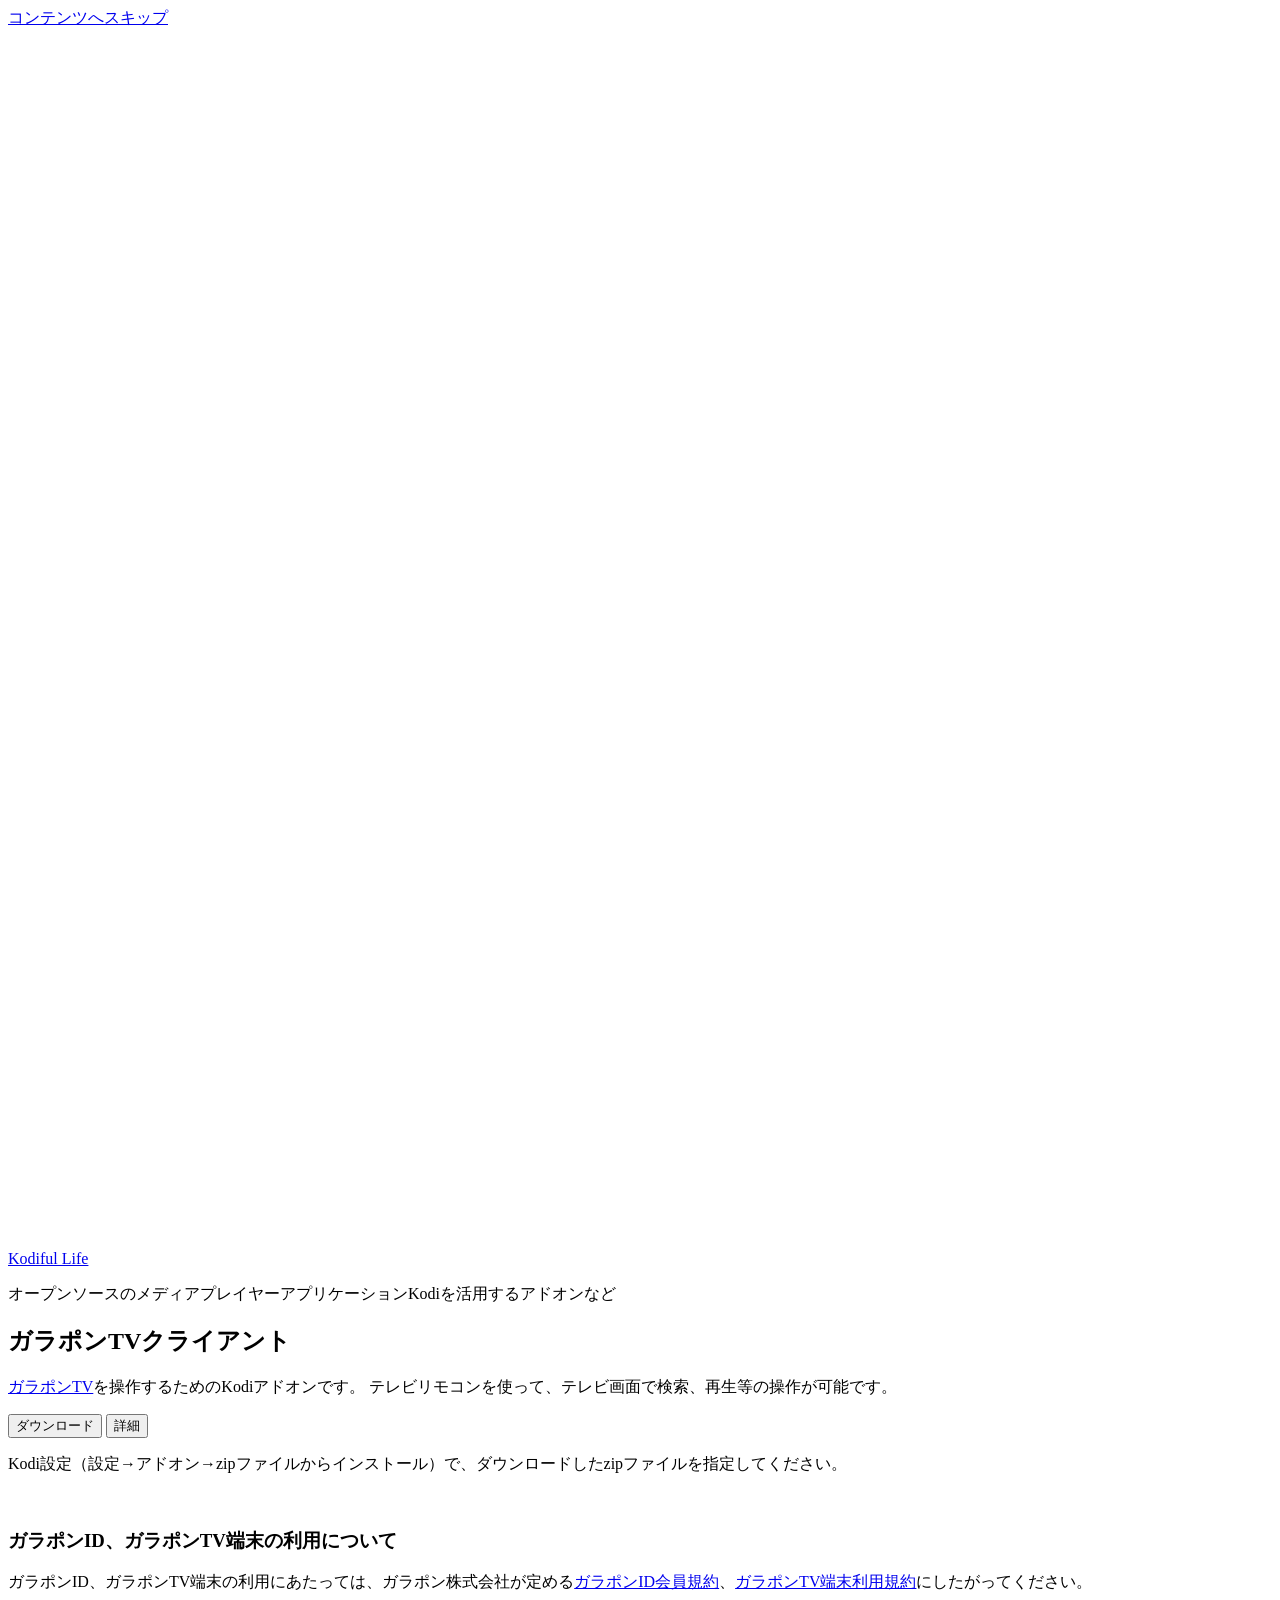
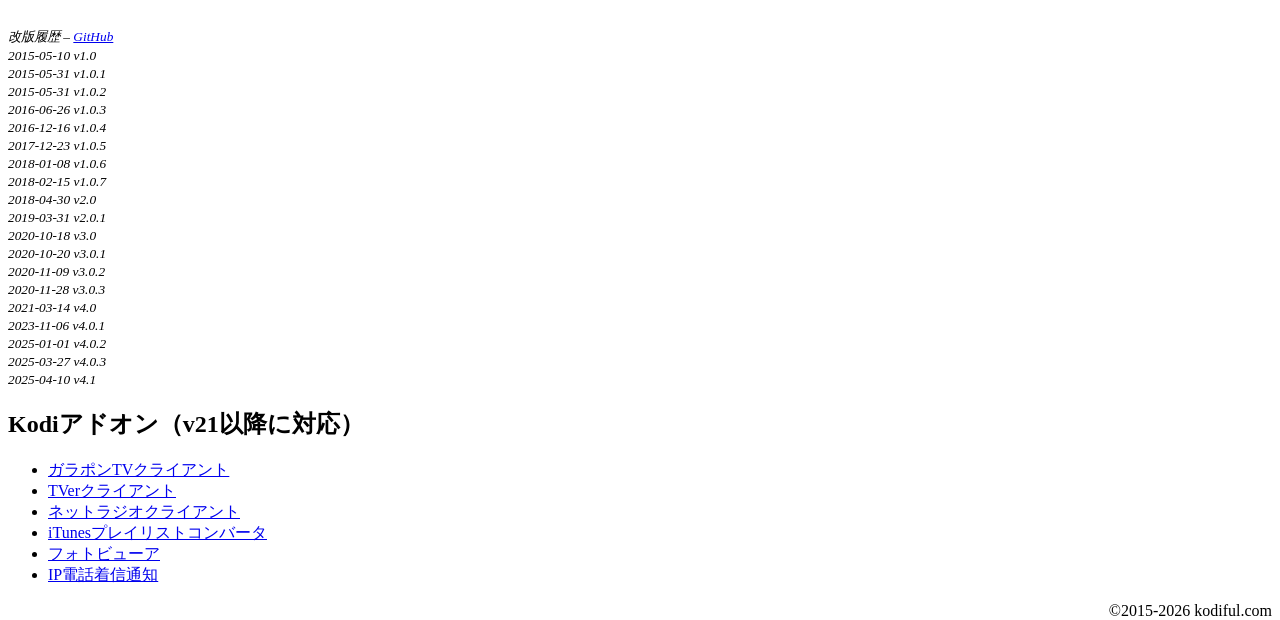
==== garapon/index.html @ 9e0f4bb9 "fix" ====
<!DOCTYPE html>
<html lang="ja" class="no-js no-svg">
<head>
<meta charset="UTF-8">
<meta name="viewport" content="width=device-width, initial-scale=1">
<link rel="profile" href="http://gmpg.org/xfn/11">

<script>(function(html){html.className = html.className.replace(/\bno-js\b/,'js')})(document.documentElement);</script>
<title>ガラポンTVクライアント &#8211; Kodiful Life</title>
<meta name='robots' content='max-image-preview:large' />
	<style>img:is([sizes="auto" i], [sizes^="auto," i]) { contain-intrinsic-size: 3000px 1500px }</style>
	<link rel="icon" href="wp-content/uploads/2018/02/cropped-icons8-kodi-528-2-32x32.png" sizes="32x32" />
<link rel="icon" href="wp-content/uploads/2018/02/cropped-icons8-kodi-528-2-192x192.png" sizes="192x192" />
<link rel="apple-touch-icon" href="wp-content/uploads/2018/02/cropped-icons8-kodi-528-2-180x180.png" />
<meta name="msapplication-TileImage" content="https://kodiful.com/wp-content/uploads/2018/02/cropped-icons8-kodi-528-2-270x270.png" />

<script>
	function onload() {
		if( jQuery ) {
			$ = jQuery;
			$('.ui').on('click', function(){
				ga('send', 'event', 'button', 'click', $(this).attr('title'))
			});
		}
	}
</script>

</head>

<body class="wp-singular page-template-default page page-id-32 wp-embed-responsive wp-theme-twentyseventeen wp-child-theme-twentyseventeen-child has-header-image has-sidebar page-one-column colors-light" onload="onload()">
<div id="page" class="site">
	<a class="skip-link screen-reader-text" href="garapon.html#content">コンテンツへスキップ</a>

	<header id="masthead" class="site-header" role="banner">

		<div class="custom-header">

		<div class="custom-header-media">
			<div id="wp-custom-header" class="wp-custom-header"><img src="wp-content/uploads/2018/02/cropped-IMG_0634.jpg" width="2000" height="1201" alt="" srcset="wp-content/uploads/2018/02/cropped-IMG_0634.jpg 2000w, wp-content/uploads/2018/02/cropped-IMG_0634-300x180.jpg 300w, wp-content/uploads/2018/02/cropped-IMG_0634-768x461.jpg 768w, wp-content/uploads/2018/02/cropped-IMG_0634-1024x615.jpg 1024w" sizes="(max-width: 767px) 200vw, 100vw" decoding="async" fetchpriority="high" /></div>		</div>

	<div class="site-branding">
	<div class="wrap">

		
		<div class="site-branding-text">
										<p class="site-title"><a href="index.html" rel="home" >Kodiful Life</a></p>
			
							<p class="site-description">オープンソースのメディアプレイヤーアプリケーションKodiを活用するアドオンなど</p>
					</div><!-- .site-branding-text -->

		
	</div><!-- .wrap -->
</div><!-- .site-branding -->

</div><!-- .custom-header -->

		
	</header><!-- #masthead -->

	
	<div class="site-content-contain">
		<div id="content" class="site-content">

<div class="wrap">
	<div id="primary" class="content-area">
		<main id="main" class="site-main">

			
<article id="post-32" class="post-32 page type-page status-publish hentry">
	<header class="entry-header">
		<h1 class="entry-title">ガラポンTVクライアント</h1>			</header><!-- .entry-header -->
	<div class="entry-content">
		<p><a href="index.html#garapon">ガラポンTV</a>を操作するためのKodiアドオンです。 テレビリモコンを使って、テレビ画面で検索、再生等の操作が可能です。</p>
<p><a href="https://github.com/kodiful/plugin.video.garapon.tv/archive/4.1.zip"><button class="ui" title="pplugin.video.garapon.tv-4.1.zip">ダウンロード</button></a> <a href="https://github.com/kodiful/plugin.video.garapon.tv" target="_blank" rel="noopener noreferrer"><button class="ui" title="plugin.video.garapon.tv">詳細</button></a></p>
<p>Kodi設定（設定→アドオン→zipファイルからインストール）で、ダウンロードしたzipファイルを指定してください。</p>
<p><img decoding="async" class="border" src="Images/plugin.video.garapon.tv/top.png" alt=""></p>
<h3>ガラポンID、ガラポンTV端末の利用について</h3>
<p>ガラポンID、ガラポンTV端末の利用にあたっては、ガラポン株式会社が定める<a href="http://garapon.tv/kiyaku/kiyaku_id/" target="_blank" rel="noopener noreferrer">ガラポンID会員規約</a>、<a href="http://garapon.tv/kiyaku/kiyaku_tanmatsu/" target="_blank" rel="noopener noreferrer">ガラポンTV端末利用規約</a>にしたがってください。</p>
<p><em style="font-size: smaller;"><br />
改版履歴 &#8211;&nbsp;<a href="https://github.com/kodiful/plugin.video.garapon.tv" target="_blank" rel="noopener noreferrer">GitHub</a><br />
2015-05-10 v1.0<br />
2015-05-31 v1.0.1<br />
2015-05-31 v1.0.2<br />
2016-06-26 v1.0.3<br />
2016-12-16 v1.0.4<br />
2017-12-23 v1.0.5<br />
2018-01-08 v1.0.6<br />
2018-02-15 v1.0.7<br />
2018-04-30 v2.0<br />
2019-03-31 v2.0.1<br />
2020-10-18 v3.0<br />
2020-10-20 v3.0.1<br />
2020-11-09 v3.0.2<br />
2020-11-28 v3.0.3<br />
2021-03-14 v4.0<br />
2023-11-06 v4.0.1<br />
2025-01-01 v4.0.2<br />
2025-03-27 v4.0.3<br />
2025-04-10 v4.1<br />
</em></p>
	</div><!-- .entry-content -->
</article><!-- #post-32 -->

		</main><!-- #main -->
	</div><!-- #primary -->

	
<aside id="secondary" class="widget-area" aria-label="ブログサイドバー">
	<section id="nav_menu-4" class="widget widget_nav_menu"><h2 class="widget-title">Kodiアドオン（v21以降に対応）</h2><nav class="menu-%e5%9b%ba%e5%ae%9a%e3%83%9a%e3%83%bc%e3%82%b8%e3%83%aa%e3%83%b3%e3%82%af-container" aria-label="Kodiアドオン（v21以降に対応）"><ul id="menu-%e5%9b%ba%e5%ae%9a%e3%83%9a%e3%83%bc%e3%82%b8%e3%83%aa%e3%83%b3%e3%82%af" class="menu">
<li id="menu-item-1202" class="menu-item menu-item-type-post_type menu-item-object-page current-menu-item page_item page-item-32 current_page_item menu-item-1202"><a href="../garapon/index.html" aria-current="page">ガラポンTVクライアント</a></li>
<li id="menu-item-1198" class="menu-item menu-item-type-post_type menu-item-object-page menu-item-1198"><a href="../tver/index.html">TVerクライアント</a></li>
<li id="menu-item-1197" class="menu-item menu-item-type-post_type menu-item-object-page menu-item-1197"><a href="../radio/index.html">ネットラジオクライアント</a></li>
<li id="menu-item-1203" class="menu-item menu-item-type-post_type menu-item-object-page menu-item-1203"><a href="../itunes/index.html">iTunesプレイリストコンバータ</a></li>
<li id="menu-item-1201" class="menu-item menu-item-type-post_type menu-item-object-page menu-item-1201"><a href="../photos/index.html">フォトビューア</a></li>
<li id="menu-item-1199" class="menu-item menu-item-type-post_type menu-item-object-page menu-item-1199"><a href="../notifier/index.html">IP電話着信通知</a></li>
</ul></nav></section></aside><!-- #secondary -->

</div><!-- .wrap -->


		</div><!-- #content -->

		<footer id="colophon" class="site-footer" role="contentinfo">
			<div class="wrap">
				
			<div style="float:right;">
				&copy;2015-2026 kodiful.com			</div>
			</div><!-- .wrap -->
		</footer><!-- #colophon -->
	</div><!-- .site-content-contain -->
</div><!-- #page -->
<script type="speculationrules">
{"prefetch":[{"source":"document","where":{"and":[{"href_matches":"\/*"},{"not":{"href_matches":["\/wp-*.php","\/wp-admin\/*","\/wp-content\/uploads\/*","\/wp-content\/*","\/wp-content\/plugins\/*","\/wp-content\/themes\/twentyseventeen-child\/*","\/wp-content\/themes\/twentyseventeen\/*","\/*\\?(.+)"]}},{"not":{"selector_matches":"a[rel~=\"nofollow\"]"}},{"not":{"selector_matches":".no-prefetch, .no-prefetch a"}}]},"eagerness":"conservative"}]}
</script>
<link rel='stylesheet' id='wp-block-library-css' href='wp-includes/css/dist/block-library/style.min.css%3Fver=6.8.5.css' media='all' />
<style id='wp-block-library-theme-inline-css'>
.wp-block-audio :where(figcaption){color:#555;font-size:13px;text-align:center}.is-dark-theme .wp-block-audio :where(figcaption){color:#ffffffa6}.wp-block-audio{margin:0 0 1em}.wp-block-code{border:1px solid #ccc;border-radius:4px;font-family:Menlo,Consolas,monaco,monospace;padding:.8em 1em}.wp-block-embed :where(figcaption){color:#555;font-size:13px;text-align:center}.is-dark-theme .wp-block-embed :where(figcaption){color:#ffffffa6}.wp-block-embed{margin:0 0 1em}.blocks-gallery-caption{color:#555;font-size:13px;text-align:center}.is-dark-theme .blocks-gallery-caption{color:#ffffffa6}:root :where(.wp-block-image figcaption){color:#555;font-size:13px;text-align:center}.is-dark-theme :root :where(.wp-block-image figcaption){color:#ffffffa6}.wp-block-image{margin:0 0 1em}.wp-block-pullquote{border-bottom:4px solid;border-top:4px solid;color:currentColor;margin-bottom:1.75em}.wp-block-pullquote cite,.wp-block-pullquote footer,.wp-block-pullquote__citation{color:currentColor;font-size:.8125em;font-style:normal;text-transform:uppercase}.wp-block-quote{border-left:.25em solid;margin:0 0 1.75em;padding-left:1em}.wp-block-quote cite,.wp-block-quote footer{color:currentColor;font-size:.8125em;font-style:normal;position:relative}.wp-block-quote:where(.has-text-align-right){border-left:none;border-right:.25em solid;padding-left:0;padding-right:1em}.wp-block-quote:where(.has-text-align-center){border:none;padding-left:0}.wp-block-quote.is-large,.wp-block-quote.is-style-large,.wp-block-quote:where(.is-style-plain){border:none}.wp-block-search .wp-block-search__label{font-weight:700}.wp-block-search__button{border:1px solid #ccc;padding:.375em .625em}:where(.wp-block-group.has-background){padding:1.25em 2.375em}.wp-block-separator.has-css-opacity{opacity:.4}.wp-block-separator{border:none;border-bottom:2px solid;margin-left:auto;margin-right:auto}.wp-block-separator.has-alpha-channel-opacity{opacity:1}.wp-block-separator:not(.is-style-wide):not(.is-style-dots){width:100px}.wp-block-separator.has-background:not(.is-style-dots){border-bottom:none;height:1px}.wp-block-separator.has-background:not(.is-style-wide):not(.is-style-dots){height:2px}.wp-block-table{margin:0 0 1em}.wp-block-table td,.wp-block-table th{word-break:normal}.wp-block-table :where(figcaption){color:#555;font-size:13px;text-align:center}.is-dark-theme .wp-block-table :where(figcaption){color:#ffffffa6}.wp-block-video :where(figcaption){color:#555;font-size:13px;text-align:center}.is-dark-theme .wp-block-video :where(figcaption){color:#ffffffa6}.wp-block-video{margin:0 0 1em}:root :where(.wp-block-template-part.has-background){margin-bottom:0;margin-top:0;padding:1.25em 2.375em}
</style>
<style id='classic-theme-styles-inline-css'>
/*! This file is auto-generated */
.wp-block-button__link{color:#fff;background-color:#32373c;border-radius:9999px;box-shadow:none;text-decoration:none;padding:calc(.667em + 2px) calc(1.333em + 2px);font-size:1.125em}.wp-block-file__button{background:#32373c;color:#fff;text-decoration:none}
</style>
<style id='global-styles-inline-css'>
:root{--wp--preset--aspect-ratio--square: 1;--wp--preset--aspect-ratio--4-3: 4/3;--wp--preset--aspect-ratio--3-4: 3/4;--wp--preset--aspect-ratio--3-2: 3/2;--wp--preset--aspect-ratio--2-3: 2/3;--wp--preset--aspect-ratio--16-9: 16/9;--wp--preset--aspect-ratio--9-16: 9/16;--wp--preset--color--black: #000000;--wp--preset--color--cyan-bluish-gray: #abb8c3;--wp--preset--color--white: #ffffff;--wp--preset--color--pale-pink: #f78da7;--wp--preset--color--vivid-red: #cf2e2e;--wp--preset--color--luminous-vivid-orange: #ff6900;--wp--preset--color--luminous-vivid-amber: #fcb900;--wp--preset--color--light-green-cyan: #7bdcb5;--wp--preset--color--vivid-green-cyan: #00d084;--wp--preset--color--pale-cyan-blue: #8ed1fc;--wp--preset--color--vivid-cyan-blue: #0693e3;--wp--preset--color--vivid-purple: #9b51e0;--wp--preset--gradient--vivid-cyan-blue-to-vivid-purple: linear-gradient(135deg,rgba(6,147,227,1) 0%,rgb(155,81,224) 100%);--wp--preset--gradient--light-green-cyan-to-vivid-green-cyan: linear-gradient(135deg,rgb(122,220,180) 0%,rgb(0,208,130) 100%);--wp--preset--gradient--luminous-vivid-amber-to-luminous-vivid-orange: linear-gradient(135deg,rgba(252,185,0,1) 0%,rgba(255,105,0,1) 100%);--wp--preset--gradient--luminous-vivid-orange-to-vivid-red: linear-gradient(135deg,rgba(255,105,0,1) 0%,rgb(207,46,46) 100%);--wp--preset--gradient--very-light-gray-to-cyan-bluish-gray: linear-gradient(135deg,rgb(238,238,238) 0%,rgb(169,184,195) 100%);--wp--preset--gradient--cool-to-warm-spectrum: linear-gradient(135deg,rgb(74,234,220) 0%,rgb(151,120,209) 20%,rgb(207,42,186) 40%,rgb(238,44,130) 60%,rgb(251,105,98) 80%,rgb(254,248,76) 100%);--wp--preset--gradient--blush-light-purple: linear-gradient(135deg,rgb(255,206,236) 0%,rgb(152,150,240) 100%);--wp--preset--gradient--blush-bordeaux: linear-gradient(135deg,rgb(254,205,165) 0%,rgb(254,45,45) 50%,rgb(107,0,62) 100%);--wp--preset--gradient--luminous-dusk: linear-gradient(135deg,rgb(255,203,112) 0%,rgb(199,81,192) 50%,rgb(65,88,208) 100%);--wp--preset--gradient--pale-ocean: linear-gradient(135deg,rgb(255,245,203) 0%,rgb(182,227,212) 50%,rgb(51,167,181) 100%);--wp--preset--gradient--electric-grass: linear-gradient(135deg,rgb(202,248,128) 0%,rgb(113,206,126) 100%);--wp--preset--gradient--midnight: linear-gradient(135deg,rgb(2,3,129) 0%,rgb(40,116,252) 100%);--wp--preset--font-size--small: 13px;--wp--preset--font-size--medium: 20px;--wp--preset--font-size--large: 36px;--wp--preset--font-size--x-large: 42px;--wp--preset--spacing--20: 0.44rem;--wp--preset--spacing--30: 0.67rem;--wp--preset--spacing--40: 1rem;--wp--preset--spacing--50: 1.5rem;--wp--preset--spacing--60: 2.25rem;--wp--preset--spacing--70: 3.38rem;--wp--preset--spacing--80: 5.06rem;--wp--preset--shadow--natural: 6px 6px 9px rgba(0, 0, 0, 0.2);--wp--preset--shadow--deep: 12px 12px 50px rgba(0, 0, 0, 0.4);--wp--preset--shadow--sharp: 6px 6px 0px rgba(0, 0, 0, 0.2);--wp--preset--shadow--outlined: 6px 6px 0px -3px rgba(255, 255, 255, 1), 6px 6px rgba(0, 0, 0, 1);--wp--preset--shadow--crisp: 6px 6px 0px rgba(0, 0, 0, 1);}:where(.is-layout-flex){gap: 0.5em;}:where(.is-layout-grid){gap: 0.5em;}body .is-layout-flex{display: flex;}.is-layout-flex{flex-wrap: wrap;align-items: center;}.is-layout-flex > :is(*, div){margin: 0;}body .is-layout-grid{display: grid;}.is-layout-grid > :is(*, div){margin: 0;}:where(.wp-block-columns.is-layout-flex){gap: 2em;}:where(.wp-block-columns.is-layout-grid){gap: 2em;}:where(.wp-block-post-template.is-layout-flex){gap: 1.25em;}:where(.wp-block-post-template.is-layout-grid){gap: 1.25em;}.has-black-color{color: var(--wp--preset--color--black) !important;}.has-cyan-bluish-gray-color{color: var(--wp--preset--color--cyan-bluish-gray) !important;}.has-white-color{color: var(--wp--preset--color--white) !important;}.has-pale-pink-color{color: var(--wp--preset--color--pale-pink) !important;}.has-vivid-red-color{color: var(--wp--preset--color--vivid-red) !important;}.has-luminous-vivid-orange-color{color: var(--wp--preset--color--luminous-vivid-orange) !important;}.has-luminous-vivid-amber-color{color: var(--wp--preset--color--luminous-vivid-amber) !important;}.has-light-green-cyan-color{color: var(--wp--preset--color--light-green-cyan) !important;}.has-vivid-green-cyan-color{color: var(--wp--preset--color--vivid-green-cyan) !important;}.has-pale-cyan-blue-color{color: var(--wp--preset--color--pale-cyan-blue) !important;}.has-vivid-cyan-blue-color{color: var(--wp--preset--color--vivid-cyan-blue) !important;}.has-vivid-purple-color{color: var(--wp--preset--color--vivid-purple) !important;}.has-black-background-color{background-color: var(--wp--preset--color--black) !important;}.has-cyan-bluish-gray-background-color{background-color: var(--wp--preset--color--cyan-bluish-gray) !important;}.has-white-background-color{background-color: var(--wp--preset--color--white) !important;}.has-pale-pink-background-color{background-color: var(--wp--preset--color--pale-pink) !important;}.has-vivid-red-background-color{background-color: var(--wp--preset--color--vivid-red) !important;}.has-luminous-vivid-orange-background-color{background-color: var(--wp--preset--color--luminous-vivid-orange) !important;}.has-luminous-vivid-amber-background-color{background-color: var(--wp--preset--color--luminous-vivid-amber) !important;}.has-light-green-cyan-background-color{background-color: var(--wp--preset--color--light-green-cyan) !important;}.has-vivid-green-cyan-background-color{background-color: var(--wp--preset--color--vivid-green-cyan) !important;}.has-pale-cyan-blue-background-color{background-color: var(--wp--preset--color--pale-cyan-blue) !important;}.has-vivid-cyan-blue-background-color{background-color: var(--wp--preset--color--vivid-cyan-blue) !important;}.has-vivid-purple-background-color{background-color: var(--wp--preset--color--vivid-purple) !important;}.has-black-border-color{border-color: var(--wp--preset--color--black) !important;}.has-cyan-bluish-gray-border-color{border-color: var(--wp--preset--color--cyan-bluish-gray) !important;}.has-white-border-color{border-color: var(--wp--preset--color--white) !important;}.has-pale-pink-border-color{border-color: var(--wp--preset--color--pale-pink) !important;}.has-vivid-red-border-color{border-color: var(--wp--preset--color--vivid-red) !important;}.has-luminous-vivid-orange-border-color{border-color: var(--wp--preset--color--luminous-vivid-orange) !important;}.has-luminous-vivid-amber-border-color{border-color: var(--wp--preset--color--luminous-vivid-amber) !important;}.has-light-green-cyan-border-color{border-color: var(--wp--preset--color--light-green-cyan) !important;}.has-vivid-green-cyan-border-color{border-color: var(--wp--preset--color--vivid-green-cyan) !important;}.has-pale-cyan-blue-border-color{border-color: var(--wp--preset--color--pale-cyan-blue) !important;}.has-vivid-cyan-blue-border-color{border-color: var(--wp--preset--color--vivid-cyan-blue) !important;}.has-vivid-purple-border-color{border-color: var(--wp--preset--color--vivid-purple) !important;}.has-vivid-cyan-blue-to-vivid-purple-gradient-background{background: var(--wp--preset--gradient--vivid-cyan-blue-to-vivid-purple) !important;}.has-light-green-cyan-to-vivid-green-cyan-gradient-background{background: var(--wp--preset--gradient--light-green-cyan-to-vivid-green-cyan) !important;}.has-luminous-vivid-amber-to-luminous-vivid-orange-gradient-background{background: var(--wp--preset--gradient--luminous-vivid-amber-to-luminous-vivid-orange) !important;}.has-luminous-vivid-orange-to-vivid-red-gradient-background{background: var(--wp--preset--gradient--luminous-vivid-orange-to-vivid-red) !important;}.has-very-light-gray-to-cyan-bluish-gray-gradient-background{background: var(--wp--preset--gradient--very-light-gray-to-cyan-bluish-gray) !important;}.has-cool-to-warm-spectrum-gradient-background{background: var(--wp--preset--gradient--cool-to-warm-spectrum) !important;}.has-blush-light-purple-gradient-background{background: var(--wp--preset--gradient--blush-light-purple) !important;}.has-blush-bordeaux-gradient-background{background: var(--wp--preset--gradient--blush-bordeaux) !important;}.has-luminous-dusk-gradient-background{background: var(--wp--preset--gradient--luminous-dusk) !important;}.has-pale-ocean-gradient-background{background: var(--wp--preset--gradient--pale-ocean) !important;}.has-electric-grass-gradient-background{background: var(--wp--preset--gradient--electric-grass) !important;}.has-midnight-gradient-background{background: var(--wp--preset--gradient--midnight) !important;}.has-small-font-size{font-size: var(--wp--preset--font-size--small) !important;}.has-medium-font-size{font-size: var(--wp--preset--font-size--medium) !important;}.has-large-font-size{font-size: var(--wp--preset--font-size--large) !important;}.has-x-large-font-size{font-size: var(--wp--preset--font-size--x-large) !important;}
:where(.wp-block-post-template.is-layout-flex){gap: 1.25em;}:where(.wp-block-post-template.is-layout-grid){gap: 1.25em;}
:where(.wp-block-columns.is-layout-flex){gap: 2em;}:where(.wp-block-columns.is-layout-grid){gap: 2em;}
:root :where(.wp-block-pullquote){font-size: 1.5em;line-height: 1.6;}
</style>
<link rel='stylesheet' id='twentyseventeen-style-css' href='wp-content/themes/twentyseventeen-child/style.css%3Fver=20250415.css' media='all' />
<link rel='stylesheet' id='twentyseventeen-block-style-css' href='wp-content/themes/twentyseventeen/assets/css/blocks.css%3Fver=20240729.css' media='all' />
<script src="wp-includes/js/jquery/jquery.min.js%3Fver=3.7.1" id="jquery-core-js"></script>
<script src="wp-includes/js/jquery/jquery-migrate.min.js%3Fver=3.4.1" id="jquery-migrate-js"></script>
<script id="twentyseventeen-global-js-extra">
var twentyseventeenScreenReaderText = {"quote":"<svg class=\"icon icon-quote-right\" aria-hidden=\"true\" role=\"img\"> <use href=\"#icon-quote-right\" xlink:href=\"#icon-quote-right\"><\/use> <\/svg>"};
</script>
<script src="wp-content/themes/twentyseventeen/assets/js/global.js%3Fver=20211130" id="twentyseventeen-global-js" defer data-wp-strategy="defer"></script>
<script src="wp-content/themes/twentyseventeen/assets/js/jquery.scrollTo.js%3Fver=2.1.3" id="jquery-scrollto-js" defer data-wp-strategy="defer"></script>
<svg style="position: absolute; width: 0; height: 0; overflow: hidden;" version="1.1" xmlns="http://www.w3.org/2000/svg" xmlns:xlink="http://www.w3.org/1999/xlink">
<defs>
<symbol id="icon-behance" viewBox="0 0 37 32">
<path class="path1" d="M33 6.054h-9.125v2.214h9.125v-2.214zM28.5 13.661q-1.607 0-2.607 0.938t-1.107 2.545h7.286q-0.321-3.482-3.571-3.482zM28.786 24.107q1.125 0 2.179-0.571t1.357-1.554h3.946q-1.786 5.482-7.625 5.482-3.821 0-6.080-2.357t-2.259-6.196q0-3.714 2.33-6.17t6.009-2.455q2.464 0 4.295 1.214t2.732 3.196 0.902 4.429q0 0.304-0.036 0.839h-11.75q0 1.982 1.027 3.063t2.973 1.080zM4.946 23.214h5.286q3.661 0 3.661-2.982 0-3.214-3.554-3.214h-5.393v6.196zM4.946 13.625h5.018q1.393 0 2.205-0.652t0.813-2.027q0-2.571-3.393-2.571h-4.643v5.25zM0 4.536h10.607q1.554 0 2.768 0.25t2.259 0.848 1.607 1.723 0.563 2.75q0 3.232-3.071 4.696 2.036 0.571 3.071 2.054t1.036 3.643q0 1.339-0.438 2.438t-1.179 1.848-1.759 1.268-2.161 0.75-2.393 0.232h-10.911v-22.5z"></path>
</symbol>
<symbol id="icon-deviantart" viewBox="0 0 18 32">
<path class="path1" d="M18.286 5.411l-5.411 10.393 0.429 0.554h4.982v7.411h-9.054l-0.786 0.536-2.536 4.875-0.536 0.536h-5.375v-5.411l5.411-10.411-0.429-0.536h-4.982v-7.411h9.054l0.786-0.536 2.536-4.875 0.536-0.536h5.375v5.411z"></path>
</symbol>
<symbol id="icon-medium" viewBox="0 0 32 32">
<path class="path1" d="M10.661 7.518v20.946q0 0.446-0.223 0.759t-0.652 0.313q-0.304 0-0.589-0.143l-8.304-4.161q-0.375-0.179-0.634-0.598t-0.259-0.83v-20.357q0-0.357 0.179-0.607t0.518-0.25q0.25 0 0.786 0.268l9.125 4.571q0.054 0.054 0.054 0.089zM11.804 9.321l9.536 15.464-9.536-4.75v-10.714zM32 9.643v18.821q0 0.446-0.25 0.723t-0.679 0.277-0.839-0.232l-7.875-3.929zM31.946 7.5q0 0.054-4.58 7.491t-5.366 8.705l-6.964-11.321 5.786-9.411q0.304-0.5 0.929-0.5 0.25 0 0.464 0.107l9.661 4.821q0.071 0.036 0.071 0.107z"></path>
</symbol>
<symbol id="icon-slideshare" viewBox="0 0 32 32">
<path class="path1" d="M15.589 13.214q0 1.482-1.134 2.545t-2.723 1.063-2.723-1.063-1.134-2.545q0-1.5 1.134-2.554t2.723-1.054 2.723 1.054 1.134 2.554zM24.554 13.214q0 1.482-1.125 2.545t-2.732 1.063q-1.589 0-2.723-1.063t-1.134-2.545q0-1.5 1.134-2.554t2.723-1.054q1.607 0 2.732 1.054t1.125 2.554zM28.571 16.429v-11.911q0-1.554-0.571-2.205t-1.982-0.652h-19.857q-1.482 0-2.009 0.607t-0.527 2.25v12.018q0.768 0.411 1.58 0.714t1.446 0.5 1.446 0.33 1.268 0.196 1.25 0.071 1.045 0.009 1.009-0.036 0.795-0.036q1.214-0.018 1.696 0.482 0.107 0.107 0.179 0.161 0.464 0.446 1.089 0.911 0.125-1.625 2.107-1.554 0.089 0 0.652 0.027t0.768 0.036 0.813 0.018 0.946-0.018 0.973-0.080 1.089-0.152 1.107-0.241 1.196-0.348 1.205-0.482 1.286-0.616zM31.482 16.339q-2.161 2.661-6.643 4.5 1.5 5.089-0.411 8.304-1.179 2.018-3.268 2.643-1.857 0.571-3.25-0.268-1.536-0.911-1.464-2.929l-0.018-5.821v-0.018q-0.143-0.036-0.438-0.107t-0.42-0.089l-0.018 6.036q0.071 2.036-1.482 2.929-1.411 0.839-3.268 0.268-2.089-0.643-3.25-2.679-1.875-3.214-0.393-8.268-4.482-1.839-6.643-4.5-0.446-0.661-0.071-1.125t1.071 0.018q0.054 0.036 0.196 0.125t0.196 0.143v-12.393q0-1.286 0.839-2.196t2.036-0.911h22.446q1.196 0 2.036 0.911t0.839 2.196v12.393l0.375-0.268q0.696-0.482 1.071-0.018t-0.071 1.125z"></path>
</symbol>
<symbol id="icon-snapchat-ghost" viewBox="0 0 30 32">
<path class="path1" d="M15.143 2.286q2.393-0.018 4.295 1.223t2.92 3.438q0.482 1.036 0.482 3.196 0 0.839-0.161 3.411 0.25 0.125 0.5 0.125 0.321 0 0.911-0.241t0.911-0.241q0.518 0 1 0.321t0.482 0.821q0 0.571-0.563 0.964t-1.232 0.563-1.232 0.518-0.563 0.848q0 0.268 0.214 0.768 0.661 1.464 1.83 2.679t2.58 1.804q0.5 0.214 1.429 0.411 0.5 0.107 0.5 0.625 0 1.25-3.911 1.839-0.125 0.196-0.196 0.696t-0.25 0.83-0.589 0.33q-0.357 0-1.107-0.116t-1.143-0.116q-0.661 0-1.107 0.089-0.571 0.089-1.125 0.402t-1.036 0.679-1.036 0.723-1.357 0.598-1.768 0.241q-0.929 0-1.723-0.241t-1.339-0.598-1.027-0.723-1.036-0.679-1.107-0.402q-0.464-0.089-1.125-0.089-0.429 0-1.17 0.134t-1.045 0.134q-0.446 0-0.625-0.33t-0.25-0.848-0.196-0.714q-3.911-0.589-3.911-1.839 0-0.518 0.5-0.625 0.929-0.196 1.429-0.411 1.393-0.571 2.58-1.804t1.83-2.679q0.214-0.5 0.214-0.768 0-0.5-0.563-0.848t-1.241-0.527-1.241-0.563-0.563-0.938q0-0.482 0.464-0.813t0.982-0.33q0.268 0 0.857 0.232t0.946 0.232q0.321 0 0.571-0.125-0.161-2.536-0.161-3.393 0-2.179 0.482-3.214 1.143-2.446 3.071-3.536t4.714-1.125z"></path>
</symbol>
<symbol id="icon-yelp" viewBox="0 0 27 32">
<path class="path1" d="M13.804 23.554v2.268q-0.018 5.214-0.107 5.446-0.214 0.571-0.911 0.714-0.964 0.161-3.241-0.679t-2.902-1.589q-0.232-0.268-0.304-0.643-0.018-0.214 0.071-0.464 0.071-0.179 0.607-0.839t3.232-3.857q0.018 0 1.071-1.25 0.268-0.339 0.705-0.438t0.884 0.063q0.429 0.179 0.67 0.518t0.223 0.75zM11.143 19.071q-0.054 0.982-0.929 1.25l-2.143 0.696q-4.911 1.571-5.214 1.571-0.625-0.036-0.964-0.643-0.214-0.446-0.304-1.339-0.143-1.357 0.018-2.973t0.536-2.223 1-0.571q0.232 0 3.607 1.375 1.25 0.518 2.054 0.839l1.5 0.607q0.411 0.161 0.634 0.545t0.205 0.866zM25.893 24.375q-0.125 0.964-1.634 2.875t-2.42 2.268q-0.661 0.25-1.125-0.125-0.25-0.179-3.286-5.125l-0.839-1.375q-0.25-0.375-0.205-0.821t0.348-0.821q0.625-0.768 1.482-0.464 0.018 0.018 2.125 0.714 3.625 1.179 4.321 1.42t0.839 0.366q0.5 0.393 0.393 1.089zM13.893 13.089q0.089 1.821-0.964 2.179-1.036 0.304-2.036-1.268l-6.75-10.679q-0.143-0.625 0.339-1.107 0.732-0.768 3.705-1.598t4.009-0.563q0.714 0.179 0.875 0.804 0.054 0.321 0.393 5.455t0.429 6.777zM25.714 15.018q0.054 0.696-0.464 1.054-0.268 0.179-5.875 1.536-1.196 0.268-1.625 0.411l0.018-0.036q-0.411 0.107-0.821-0.071t-0.661-0.571q-0.536-0.839 0-1.554 0.018-0.018 1.339-1.821 2.232-3.054 2.679-3.643t0.607-0.696q0.5-0.339 1.161-0.036 0.857 0.411 2.196 2.384t1.446 2.991v0.054z"></path>
</symbol>
<symbol id="icon-vine" viewBox="0 0 27 32">
<path class="path1" d="M26.732 14.768v3.536q-1.804 0.411-3.536 0.411-1.161 2.429-2.955 4.839t-3.241 3.848-2.286 1.902q-1.429 0.804-2.893-0.054-0.5-0.304-1.080-0.777t-1.518-1.491-1.83-2.295-1.92-3.286-1.884-4.357-1.634-5.616-1.259-6.964h5.054q0.464 3.893 1.25 7.116t1.866 5.661 2.17 4.205 2.5 3.482q3.018-3.018 5.125-7.25-2.536-1.286-3.982-3.929t-1.446-5.946q0-3.429 1.857-5.616t5.071-2.188q3.179 0 4.875 1.884t1.696 5.313q0 2.839-1.036 5.107-0.125 0.018-0.348 0.054t-0.821 0.036-1.125-0.107-1.107-0.455-0.902-0.92q0.554-1.839 0.554-3.286 0-1.554-0.518-2.357t-1.411-0.804q-0.946 0-1.518 0.884t-0.571 2.509q0 3.321 1.875 5.241t4.768 1.92q1.107 0 2.161-0.25z"></path>
</symbol>
<symbol id="icon-vk" viewBox="0 0 35 32">
<path class="path1" d="M34.232 9.286q0.411 1.143-2.679 5.25-0.429 0.571-1.161 1.518-1.393 1.786-1.607 2.339-0.304 0.732 0.25 1.446 0.304 0.375 1.446 1.464h0.018l0.071 0.071q2.518 2.339 3.411 3.946 0.054 0.089 0.116 0.223t0.125 0.473-0.009 0.607-0.446 0.491-1.054 0.223l-4.571 0.071q-0.429 0.089-1-0.089t-0.929-0.393l-0.357-0.214q-0.536-0.375-1.25-1.143t-1.223-1.384-1.089-1.036-1.009-0.277q-0.054 0.018-0.143 0.063t-0.304 0.259-0.384 0.527-0.304 0.929-0.116 1.384q0 0.268-0.063 0.491t-0.134 0.33l-0.071 0.089q-0.321 0.339-0.946 0.393h-2.054q-1.268 0.071-2.607-0.295t-2.348-0.946-1.839-1.179-1.259-1.027l-0.446-0.429q-0.179-0.179-0.491-0.536t-1.277-1.625-1.893-2.696-2.188-3.768-2.33-4.857q-0.107-0.286-0.107-0.482t0.054-0.286l0.071-0.107q0.268-0.339 1.018-0.339l4.893-0.036q0.214 0.036 0.411 0.116t0.286 0.152l0.089 0.054q0.286 0.196 0.429 0.571 0.357 0.893 0.821 1.848t0.732 1.455l0.286 0.518q0.518 1.071 1 1.857t0.866 1.223 0.741 0.688 0.607 0.25 0.482-0.089q0.036-0.018 0.089-0.089t0.214-0.393 0.241-0.839 0.17-1.446 0-2.232q-0.036-0.714-0.161-1.304t-0.25-0.821l-0.107-0.214q-0.446-0.607-1.518-0.768-0.232-0.036 0.089-0.429 0.304-0.339 0.679-0.536 0.946-0.464 4.268-0.429 1.464 0.018 2.411 0.232 0.357 0.089 0.598 0.241t0.366 0.429 0.188 0.571 0.063 0.813-0.018 0.982-0.045 1.259-0.027 1.473q0 0.196-0.018 0.75t-0.009 0.857 0.063 0.723 0.205 0.696 0.402 0.438q0.143 0.036 0.304 0.071t0.464-0.196 0.679-0.616 0.929-1.196 1.214-1.92q1.071-1.857 1.911-4.018 0.071-0.179 0.179-0.313t0.196-0.188l0.071-0.054 0.089-0.045t0.232-0.054 0.357-0.009l5.143-0.036q0.696-0.089 1.143 0.045t0.554 0.295z"></path>
</symbol>
<symbol id="icon-search" viewBox="0 0 30 32">
<path class="path1" d="M20.571 14.857q0-3.304-2.348-5.652t-5.652-2.348-5.652 2.348-2.348 5.652 2.348 5.652 5.652 2.348 5.652-2.348 2.348-5.652zM29.714 29.714q0 0.929-0.679 1.607t-1.607 0.679q-0.964 0-1.607-0.679l-6.125-6.107q-3.196 2.214-7.125 2.214-2.554 0-4.884-0.991t-4.018-2.679-2.679-4.018-0.991-4.884 0.991-4.884 2.679-4.018 4.018-2.679 4.884-0.991 4.884 0.991 4.018 2.679 2.679 4.018 0.991 4.884q0 3.929-2.214 7.125l6.125 6.125q0.661 0.661 0.661 1.607z"></path>
</symbol>
<symbol id="icon-envelope-o" viewBox="0 0 32 32">
<path class="path1" d="M29.714 26.857v-13.714q-0.571 0.643-1.232 1.179-4.786 3.679-7.607 6.036-0.911 0.768-1.482 1.196t-1.545 0.866-1.83 0.438h-0.036q-0.857 0-1.83-0.438t-1.545-0.866-1.482-1.196q-2.821-2.357-7.607-6.036-0.661-0.536-1.232-1.179v13.714q0 0.232 0.17 0.402t0.402 0.17h26.286q0.232 0 0.402-0.17t0.17-0.402zM29.714 8.089v-0.438t-0.009-0.232-0.054-0.223-0.098-0.161-0.161-0.134-0.25-0.045h-26.286q-0.232 0-0.402 0.17t-0.17 0.402q0 3 2.625 5.071 3.446 2.714 7.161 5.661 0.107 0.089 0.625 0.527t0.821 0.67 0.795 0.563 0.902 0.491 0.768 0.161h0.036q0.357 0 0.768-0.161t0.902-0.491 0.795-0.563 0.821-0.67 0.625-0.527q3.714-2.946 7.161-5.661 0.964-0.768 1.795-2.063t0.83-2.348zM32 7.429v19.429q0 1.179-0.839 2.018t-2.018 0.839h-26.286q-1.179 0-2.018-0.839t-0.839-2.018v-19.429q0-1.179 0.839-2.018t2.018-0.839h26.286q1.179 0 2.018 0.839t0.839 2.018z"></path>
</symbol>
<symbol id="icon-close" viewBox="0 0 25 32">
<path class="path1" d="M23.179 23.607q0 0.714-0.5 1.214l-2.429 2.429q-0.5 0.5-1.214 0.5t-1.214-0.5l-5.25-5.25-5.25 5.25q-0.5 0.5-1.214 0.5t-1.214-0.5l-2.429-2.429q-0.5-0.5-0.5-1.214t0.5-1.214l5.25-5.25-5.25-5.25q-0.5-0.5-0.5-1.214t0.5-1.214l2.429-2.429q0.5-0.5 1.214-0.5t1.214 0.5l5.25 5.25 5.25-5.25q0.5-0.5 1.214-0.5t1.214 0.5l2.429 2.429q0.5 0.5 0.5 1.214t-0.5 1.214l-5.25 5.25 5.25 5.25q0.5 0.5 0.5 1.214z"></path>
</symbol>
<symbol id="icon-angle-down" viewBox="0 0 21 32">
<path class="path1" d="M19.196 13.143q0 0.232-0.179 0.411l-8.321 8.321q-0.179 0.179-0.411 0.179t-0.411-0.179l-8.321-8.321q-0.179-0.179-0.179-0.411t0.179-0.411l0.893-0.893q0.179-0.179 0.411-0.179t0.411 0.179l7.018 7.018 7.018-7.018q0.179-0.179 0.411-0.179t0.411 0.179l0.893 0.893q0.179 0.179 0.179 0.411z"></path>
</symbol>
<symbol id="icon-folder-open" viewBox="0 0 34 32">
<path class="path1" d="M33.554 17q0 0.554-0.554 1.179l-6 7.071q-0.768 0.911-2.152 1.545t-2.563 0.634h-19.429q-0.607 0-1.080-0.232t-0.473-0.768q0-0.554 0.554-1.179l6-7.071q0.768-0.911 2.152-1.545t2.563-0.634h19.429q0.607 0 1.080 0.232t0.473 0.768zM27.429 10.857v2.857h-14.857q-1.679 0-3.518 0.848t-2.929 2.134l-6.107 7.179q0-0.071-0.009-0.223t-0.009-0.223v-17.143q0-1.643 1.179-2.821t2.821-1.179h5.714q1.643 0 2.821 1.179t1.179 2.821v0.571h9.714q1.643 0 2.821 1.179t1.179 2.821z"></path>
</symbol>
<symbol id="icon-twitter" viewBox="0 0 30 32">
<path class="path1" d="M28.929 7.286q-1.196 1.75-2.893 2.982 0.018 0.25 0.018 0.75 0 2.321-0.679 4.634t-2.063 4.437-3.295 3.759-4.607 2.607-5.768 0.973q-4.839 0-8.857-2.589 0.625 0.071 1.393 0.071 4.018 0 7.161-2.464-1.875-0.036-3.357-1.152t-2.036-2.848q0.589 0.089 1.089 0.089 0.768 0 1.518-0.196-2-0.411-3.313-1.991t-1.313-3.67v-0.071q1.214 0.679 2.607 0.732-1.179-0.786-1.875-2.054t-0.696-2.75q0-1.571 0.786-2.911 2.161 2.661 5.259 4.259t6.634 1.777q-0.143-0.679-0.143-1.321 0-2.393 1.688-4.080t4.080-1.688q2.5 0 4.214 1.821 1.946-0.375 3.661-1.393-0.661 2.054-2.536 3.179 1.661-0.179 3.321-0.893z"></path>
</symbol>
<symbol id="icon-facebook" viewBox="0 0 19 32">
<path class="path1" d="M17.125 0.214v4.714h-2.804q-1.536 0-2.071 0.643t-0.536 1.929v3.375h5.232l-0.696 5.286h-4.536v13.554h-5.464v-13.554h-4.554v-5.286h4.554v-3.893q0-3.321 1.857-5.152t4.946-1.83q2.625 0 4.071 0.214z"></path>
</symbol>
<symbol id="icon-github" viewBox="0 0 27 32">
<path class="path1" d="M13.714 2.286q3.732 0 6.884 1.839t4.991 4.991 1.839 6.884q0 4.482-2.616 8.063t-6.759 4.955q-0.482 0.089-0.714-0.125t-0.232-0.536q0-0.054 0.009-1.366t0.009-2.402q0-1.732-0.929-2.536 1.018-0.107 1.83-0.321t1.679-0.696 1.446-1.188 0.946-1.875 0.366-2.688q0-2.125-1.411-3.679 0.661-1.625-0.143-3.643-0.5-0.161-1.446 0.196t-1.643 0.786l-0.679 0.429q-1.661-0.464-3.429-0.464t-3.429 0.464q-0.286-0.196-0.759-0.482t-1.491-0.688-1.518-0.241q-0.804 2.018-0.143 3.643-1.411 1.554-1.411 3.679 0 1.518 0.366 2.679t0.938 1.875 1.438 1.196 1.679 0.696 1.83 0.321q-0.696 0.643-0.875 1.839-0.375 0.179-0.804 0.268t-1.018 0.089-1.17-0.384-0.991-1.116q-0.339-0.571-0.866-0.929t-0.884-0.429l-0.357-0.054q-0.375 0-0.518 0.080t-0.089 0.205 0.161 0.25 0.232 0.214l0.125 0.089q0.393 0.179 0.777 0.679t0.563 0.911l0.179 0.411q0.232 0.679 0.786 1.098t1.196 0.536 1.241 0.125 0.991-0.063l0.411-0.071q0 0.679 0.009 1.58t0.009 0.973q0 0.321-0.232 0.536t-0.714 0.125q-4.143-1.375-6.759-4.955t-2.616-8.063q0-3.732 1.839-6.884t4.991-4.991 6.884-1.839zM5.196 21.982q0.054-0.125-0.125-0.214-0.179-0.054-0.232 0.036-0.054 0.125 0.125 0.214 0.161 0.107 0.232-0.036zM5.75 22.589q0.125-0.089-0.036-0.286-0.179-0.161-0.286-0.054-0.125 0.089 0.036 0.286 0.179 0.179 0.286 0.054zM6.286 23.393q0.161-0.125 0-0.339-0.143-0.232-0.304-0.107-0.161 0.089 0 0.321t0.304 0.125zM7.036 24.143q0.143-0.143-0.071-0.339-0.214-0.214-0.357-0.054-0.161 0.143 0.071 0.339 0.214 0.214 0.357 0.054zM8.054 24.589q0.054-0.196-0.232-0.286-0.268-0.071-0.339 0.125t0.232 0.268q0.268 0.107 0.339-0.107zM9.179 24.679q0-0.232-0.304-0.196-0.286 0-0.286 0.196 0 0.232 0.304 0.196 0.286 0 0.286-0.196zM10.214 24.5q-0.036-0.196-0.321-0.161-0.286 0.054-0.25 0.268t0.321 0.143 0.25-0.25z"></path>
</symbol>
<symbol id="icon-bars" viewBox="0 0 27 32">
<path class="path1" d="M27.429 24v2.286q0 0.464-0.339 0.804t-0.804 0.339h-25.143q-0.464 0-0.804-0.339t-0.339-0.804v-2.286q0-0.464 0.339-0.804t0.804-0.339h25.143q0.464 0 0.804 0.339t0.339 0.804zM27.429 14.857v2.286q0 0.464-0.339 0.804t-0.804 0.339h-25.143q-0.464 0-0.804-0.339t-0.339-0.804v-2.286q0-0.464 0.339-0.804t0.804-0.339h25.143q0.464 0 0.804 0.339t0.339 0.804zM27.429 5.714v2.286q0 0.464-0.339 0.804t-0.804 0.339h-25.143q-0.464 0-0.804-0.339t-0.339-0.804v-2.286q0-0.464 0.339-0.804t0.804-0.339h25.143q0.464 0 0.804 0.339t0.339 0.804z"></path>
</symbol>
<symbol id="icon-google-plus" viewBox="0 0 41 32">
<path class="path1" d="M25.661 16.304q0 3.714-1.554 6.616t-4.429 4.536-6.589 1.634q-2.661 0-5.089-1.036t-4.179-2.786-2.786-4.179-1.036-5.089 1.036-5.089 2.786-4.179 4.179-2.786 5.089-1.036q5.107 0 8.768 3.429l-3.554 3.411q-2.089-2.018-5.214-2.018-2.196 0-4.063 1.107t-2.955 3.009-1.089 4.152 1.089 4.152 2.955 3.009 4.063 1.107q1.482 0 2.723-0.411t2.045-1.027 1.402-1.402 0.875-1.482 0.384-1.321h-7.429v-4.5h12.357q0.214 1.125 0.214 2.179zM41.143 14.125v3.75h-3.732v3.732h-3.75v-3.732h-3.732v-3.75h3.732v-3.732h3.75v3.732h3.732z"></path>
</symbol>
<symbol id="icon-linkedin" viewBox="0 0 27 32">
<path class="path1" d="M6.232 11.161v17.696h-5.893v-17.696h5.893zM6.607 5.696q0.018 1.304-0.902 2.179t-2.42 0.875h-0.036q-1.464 0-2.357-0.875t-0.893-2.179q0-1.321 0.92-2.188t2.402-0.866 2.375 0.866 0.911 2.188zM27.429 18.714v10.143h-5.875v-9.464q0-1.875-0.723-2.938t-2.259-1.063q-1.125 0-1.884 0.616t-1.134 1.527q-0.196 0.536-0.196 1.446v9.875h-5.875q0.036-7.125 0.036-11.554t-0.018-5.286l-0.018-0.857h5.875v2.571h-0.036q0.357-0.571 0.732-1t1.009-0.929 1.554-0.777 2.045-0.277q3.054 0 4.911 2.027t1.857 5.938z"></path>
</symbol>
<symbol id="icon-quote-right" viewBox="0 0 30 32">
<path class="path1" d="M13.714 5.714v12.571q0 1.857-0.723 3.545t-1.955 2.92-2.92 1.955-3.545 0.723h-1.143q-0.464 0-0.804-0.339t-0.339-0.804v-2.286q0-0.464 0.339-0.804t0.804-0.339h1.143q1.893 0 3.232-1.339t1.339-3.232v-0.571q0-0.714-0.5-1.214t-1.214-0.5h-4q-1.429 0-2.429-1t-1-2.429v-6.857q0-1.429 1-2.429t2.429-1h6.857q1.429 0 2.429 1t1 2.429zM29.714 5.714v12.571q0 1.857-0.723 3.545t-1.955 2.92-2.92 1.955-3.545 0.723h-1.143q-0.464 0-0.804-0.339t-0.339-0.804v-2.286q0-0.464 0.339-0.804t0.804-0.339h1.143q1.893 0 3.232-1.339t1.339-3.232v-0.571q0-0.714-0.5-1.214t-1.214-0.5h-4q-1.429 0-2.429-1t-1-2.429v-6.857q0-1.429 1-2.429t2.429-1h6.857q1.429 0 2.429 1t1 2.429z"></path>
</symbol>
<symbol id="icon-mail-reply" viewBox="0 0 32 32">
<path class="path1" d="M32 20q0 2.964-2.268 8.054-0.054 0.125-0.188 0.429t-0.241 0.536-0.232 0.393q-0.214 0.304-0.5 0.304-0.268 0-0.42-0.179t-0.152-0.446q0-0.161 0.045-0.473t0.045-0.42q0.089-1.214 0.089-2.196 0-1.804-0.313-3.232t-0.866-2.473-1.429-1.804-1.884-1.241-2.375-0.759-2.75-0.384-3.134-0.107h-4v4.571q0 0.464-0.339 0.804t-0.804 0.339-0.804-0.339l-9.143-9.143q-0.339-0.339-0.339-0.804t0.339-0.804l9.143-9.143q0.339-0.339 0.804-0.339t0.804 0.339 0.339 0.804v4.571h4q12.732 0 15.625 7.196 0.946 2.393 0.946 5.946z"></path>
</symbol>
<symbol id="icon-youtube" viewBox="0 0 27 32">
<path class="path1" d="M17.339 22.214v3.768q0 1.196-0.696 1.196-0.411 0-0.804-0.393v-5.375q0.393-0.393 0.804-0.393 0.696 0 0.696 1.196zM23.375 22.232v0.821h-1.607v-0.821q0-1.214 0.804-1.214t0.804 1.214zM6.125 18.339h1.911v-1.679h-5.571v1.679h1.875v10.161h1.786v-10.161zM11.268 28.5h1.589v-8.821h-1.589v6.75q-0.536 0.75-1.018 0.75-0.321 0-0.375-0.375-0.018-0.054-0.018-0.625v-6.5h-1.589v6.982q0 0.875 0.143 1.304 0.214 0.661 1.036 0.661 0.857 0 1.821-1.089v0.964zM18.929 25.857v-3.518q0-1.304-0.161-1.768-0.304-1-1.268-1-0.893 0-1.661 0.964v-3.875h-1.589v11.839h1.589v-0.857q0.804 0.982 1.661 0.982 0.964 0 1.268-0.982 0.161-0.482 0.161-1.786zM24.964 25.679v-0.232h-1.625q0 0.911-0.036 1.089-0.125 0.643-0.714 0.643-0.821 0-0.821-1.232v-1.554h3.196v-1.839q0-1.411-0.482-2.071-0.696-0.911-1.893-0.911-1.214 0-1.911 0.911-0.5 0.661-0.5 2.071v3.089q0 1.411 0.518 2.071 0.696 0.911 1.929 0.911 1.286 0 1.929-0.946 0.321-0.482 0.375-0.964 0.036-0.161 0.036-1.036zM14.107 9.375v-3.75q0-1.232-0.768-1.232t-0.768 1.232v3.75q0 1.25 0.768 1.25t0.768-1.25zM26.946 22.786q0 4.179-0.464 6.25-0.25 1.054-1.036 1.768t-1.821 0.821q-3.286 0.375-9.911 0.375t-9.911-0.375q-1.036-0.107-1.83-0.821t-1.027-1.768q-0.464-2-0.464-6.25 0-4.179 0.464-6.25 0.25-1.054 1.036-1.768t1.839-0.839q3.268-0.357 9.893-0.357t9.911 0.357q1.036 0.125 1.83 0.839t1.027 1.768q0.464 2 0.464 6.25zM9.125 0h1.821l-2.161 7.125v4.839h-1.786v-4.839q-0.25-1.321-1.089-3.786-0.661-1.839-1.161-3.339h1.893l1.268 4.696zM15.732 5.946v3.125q0 1.446-0.5 2.107-0.661 0.911-1.893 0.911-1.196 0-1.875-0.911-0.5-0.679-0.5-2.107v-3.125q0-1.429 0.5-2.089 0.679-0.911 1.875-0.911 1.232 0 1.893 0.911 0.5 0.661 0.5 2.089zM21.714 3.054v8.911h-1.625v-0.982q-0.946 1.107-1.839 1.107-0.821 0-1.054-0.661-0.143-0.429-0.143-1.339v-7.036h1.625v6.554q0 0.589 0.018 0.625 0.054 0.393 0.375 0.393 0.482 0 1.018-0.768v-6.804h1.625z"></path>
</symbol>
<symbol id="icon-dropbox" viewBox="0 0 32 32">
<path class="path1" d="M7.179 12.625l8.821 5.446-6.107 5.089-8.75-5.696zM24.786 22.536v1.929l-8.75 5.232v0.018l-0.018-0.018-0.018 0.018v-0.018l-8.732-5.232v-1.929l2.625 1.714 6.107-5.071v-0.036l0.018 0.018 0.018-0.018v0.036l6.125 5.071zM9.893 2.107l6.107 5.089-8.821 5.429-6.036-4.821zM24.821 12.625l6.036 4.839-8.732 5.696-6.125-5.089zM22.125 2.107l8.732 5.696-6.036 4.821-8.821-5.429z"></path>
</symbol>
<symbol id="icon-instagram" viewBox="0 0 27 32">
<path class="path1" d="M18.286 16q0-1.893-1.339-3.232t-3.232-1.339-3.232 1.339-1.339 3.232 1.339 3.232 3.232 1.339 3.232-1.339 1.339-3.232zM20.75 16q0 2.929-2.054 4.982t-4.982 2.054-4.982-2.054-2.054-4.982 2.054-4.982 4.982-2.054 4.982 2.054 2.054 4.982zM22.679 8.679q0 0.679-0.482 1.161t-1.161 0.482-1.161-0.482-0.482-1.161 0.482-1.161 1.161-0.482 1.161 0.482 0.482 1.161zM13.714 4.75q-0.125 0-1.366-0.009t-1.884 0-1.723 0.054-1.839 0.179-1.277 0.33q-0.893 0.357-1.571 1.036t-1.036 1.571q-0.196 0.518-0.33 1.277t-0.179 1.839-0.054 1.723 0 1.884 0.009 1.366-0.009 1.366 0 1.884 0.054 1.723 0.179 1.839 0.33 1.277q0.357 0.893 1.036 1.571t1.571 1.036q0.518 0.196 1.277 0.33t1.839 0.179 1.723 0.054 1.884 0 1.366-0.009 1.366 0.009 1.884 0 1.723-0.054 1.839-0.179 1.277-0.33q0.893-0.357 1.571-1.036t1.036-1.571q0.196-0.518 0.33-1.277t0.179-1.839 0.054-1.723 0-1.884-0.009-1.366 0.009-1.366 0-1.884-0.054-1.723-0.179-1.839-0.33-1.277q-0.357-0.893-1.036-1.571t-1.571-1.036q-0.518-0.196-1.277-0.33t-1.839-0.179-1.723-0.054-1.884 0-1.366 0.009zM27.429 16q0 4.089-0.089 5.661-0.179 3.714-2.214 5.75t-5.75 2.214q-1.571 0.089-5.661 0.089t-5.661-0.089q-3.714-0.179-5.75-2.214t-2.214-5.75q-0.089-1.571-0.089-5.661t0.089-5.661q0.179-3.714 2.214-5.75t5.75-2.214q1.571-0.089 5.661-0.089t5.661 0.089q3.714 0.179 5.75 2.214t2.214 5.75q0.089 1.571 0.089 5.661z"></path>
</symbol>
<symbol id="icon-flickr" viewBox="0 0 27 32">
<path class="path1" d="M22.286 2.286q2.125 0 3.634 1.509t1.509 3.634v17.143q0 2.125-1.509 3.634t-3.634 1.509h-17.143q-2.125 0-3.634-1.509t-1.509-3.634v-17.143q0-2.125 1.509-3.634t3.634-1.509h17.143zM12.464 16q0-1.571-1.107-2.679t-2.679-1.107-2.679 1.107-1.107 2.679 1.107 2.679 2.679 1.107 2.679-1.107 1.107-2.679zM22.536 16q0-1.571-1.107-2.679t-2.679-1.107-2.679 1.107-1.107 2.679 1.107 2.679 2.679 1.107 2.679-1.107 1.107-2.679z"></path>
</symbol>
<symbol id="icon-tumblr" viewBox="0 0 19 32">
<path class="path1" d="M16.857 23.732l1.429 4.232q-0.411 0.625-1.982 1.179t-3.161 0.571q-1.857 0.036-3.402-0.464t-2.545-1.321-1.696-1.893-0.991-2.143-0.295-2.107v-9.714h-3v-3.839q1.286-0.464 2.304-1.241t1.625-1.607 1.036-1.821 0.607-1.768 0.268-1.58q0.018-0.089 0.080-0.152t0.134-0.063h4.357v7.571h5.946v4.5h-5.964v9.25q0 0.536 0.116 1t0.402 0.938 0.884 0.741 1.455 0.25q1.393-0.036 2.393-0.518z"></path>
</symbol>
<symbol id="icon-dockerhub" viewBox="0 0 24 28">
<path class="path1" d="M1.597 10.257h2.911v2.83H1.597v-2.83zm3.573 0h2.91v2.83H5.17v-2.83zm0-3.627h2.91v2.829H5.17V6.63zm3.57 3.627h2.912v2.83H8.74v-2.83zm0-3.627h2.912v2.829H8.74V6.63zm3.573 3.627h2.911v2.83h-2.911v-2.83zm0-3.627h2.911v2.829h-2.911V6.63zm3.572 3.627h2.911v2.83h-2.911v-2.83zM12.313 3h2.911v2.83h-2.911V3zm-6.65 14.173c-.449 0-.812.354-.812.788 0 .435.364.788.812.788.447 0 .811-.353.811-.788 0-.434-.363-.788-.811-.788"></path>
<path class="path2" d="M28.172 11.721c-.978-.549-2.278-.624-3.388-.306-.136-1.146-.91-2.149-1.83-2.869l-.366-.286-.307.345c-.618.692-.8 1.845-.718 2.73.063.651.273 1.312.685 1.834-.313.183-.668.328-.985.434-.646.212-1.347.33-2.028.33H.083l-.042.429c-.137 1.432.065 2.866.674 4.173l.262.519.03.048c1.8 2.973 4.963 4.225 8.41 4.225 6.672 0 12.174-2.896 14.702-9.015 1.689.085 3.417-.4 4.243-1.968l.211-.4-.401-.223zM5.664 19.458c-.85 0-1.542-.671-1.542-1.497 0-.825.691-1.498 1.541-1.498.849 0 1.54.672 1.54 1.497s-.69 1.498-1.539 1.498z"></path>
</symbol>
<symbol id="icon-dribbble" viewBox="0 0 27 32">
<path class="path1" d="M18.286 26.786q-0.75-4.304-2.5-8.893h-0.036l-0.036 0.018q-0.286 0.107-0.768 0.295t-1.804 0.875-2.446 1.464-2.339 2.045-1.839 2.643l-0.268-0.196q3.286 2.679 7.464 2.679 2.357 0 4.571-0.929zM14.982 15.946q-0.375-0.875-0.946-1.982-5.554 1.661-12.018 1.661-0.018 0.125-0.018 0.375 0 2.214 0.786 4.223t2.214 3.598q0.893-1.589 2.205-2.973t2.545-2.223 2.33-1.446 1.777-0.857l0.661-0.232q0.071-0.018 0.232-0.063t0.232-0.080zM13.071 12.161q-2.143-3.804-4.357-6.75-2.464 1.161-4.179 3.321t-2.286 4.857q5.393 0 10.821-1.429zM25.286 17.857q-3.75-1.071-7.304-0.518 1.554 4.268 2.286 8.375 1.982-1.339 3.304-3.384t1.714-4.473zM10.911 4.625q-0.018 0-0.036 0.018 0.018-0.018 0.036-0.018zM21.446 7.214q-3.304-2.929-7.732-2.929-1.357 0-2.768 0.339 2.339 3.036 4.393 6.821 1.232-0.464 2.321-1.080t1.723-1.098 1.17-1.018 0.67-0.723zM25.429 15.875q-0.054-4.143-2.661-7.321l-0.018 0.018q-0.161 0.214-0.339 0.438t-0.777 0.795-1.268 1.080-1.786 1.161-2.348 1.152q0.446 0.946 0.786 1.696 0.036 0.107 0.116 0.313t0.134 0.295q0.643-0.089 1.33-0.125t1.313-0.036 1.232 0.027 1.143 0.071 1.009 0.098 0.857 0.116 0.652 0.107 0.446 0.080zM27.429 16q0 3.732-1.839 6.884t-4.991 4.991-6.884 1.839-6.884-1.839-4.991-4.991-1.839-6.884 1.839-6.884 4.991-4.991 6.884-1.839 6.884 1.839 4.991 4.991 1.839 6.884z"></path>
</symbol>
<symbol id="icon-skype" viewBox="0 0 27 32">
<path class="path1" d="M20.946 18.982q0-0.893-0.348-1.634t-0.866-1.223-1.304-0.875-1.473-0.607-1.563-0.411l-1.857-0.429q-0.536-0.125-0.786-0.188t-0.625-0.205-0.536-0.286-0.295-0.375-0.134-0.536q0-1.375 2.571-1.375 0.768 0 1.375 0.214t0.964 0.509 0.679 0.598 0.714 0.518 0.857 0.214q0.839 0 1.348-0.571t0.509-1.375q0-0.982-1-1.777t-2.536-1.205-3.25-0.411q-1.214 0-2.357 0.277t-2.134 0.839-1.589 1.554-0.598 2.295q0 1.089 0.339 1.902t1 1.348 1.429 0.866 1.839 0.58l2.607 0.643q1.607 0.393 2 0.643 0.571 0.357 0.571 1.071 0 0.696-0.714 1.152t-1.875 0.455q-0.911 0-1.634-0.286t-1.161-0.688-0.813-0.804-0.821-0.688-0.964-0.286q-0.893 0-1.348 0.536t-0.455 1.339q0 1.643 2.179 2.813t5.196 1.17q1.304 0 2.5-0.33t2.188-0.955 1.58-1.67 0.589-2.348zM27.429 22.857q0 2.839-2.009 4.848t-4.848 2.009q-2.321 0-4.179-1.429-1.375 0.286-2.679 0.286-2.554 0-4.884-0.991t-4.018-2.679-2.679-4.018-0.991-4.884q0-1.304 0.286-2.679-1.429-1.857-1.429-4.179 0-2.839 2.009-4.848t4.848-2.009q2.321 0 4.179 1.429 1.375-0.286 2.679-0.286 2.554 0 4.884 0.991t4.018 2.679 2.679 4.018 0.991 4.884q0 1.304-0.286 2.679 1.429 1.857 1.429 4.179z"></path>
</symbol>
<symbol id="icon-foursquare" viewBox="0 0 23 32">
<path class="path1" d="M17.857 7.75l0.661-3.464q0.089-0.411-0.161-0.714t-0.625-0.304h-12.714q-0.411 0-0.688 0.304t-0.277 0.661v19.661q0 0.125 0.107 0.018l5.196-6.286q0.411-0.464 0.679-0.598t0.857-0.134h4.268q0.393 0 0.661-0.259t0.321-0.527q0.429-2.321 0.661-3.411 0.071-0.375-0.205-0.714t-0.652-0.339h-5.25q-0.518 0-0.857-0.339t-0.339-0.857v-0.75q0-0.518 0.339-0.848t0.857-0.33h6.179q0.321 0 0.625-0.241t0.357-0.527zM21.911 3.786q-0.268 1.304-0.955 4.759t-1.241 6.25-0.625 3.098q-0.107 0.393-0.161 0.58t-0.25 0.58-0.438 0.589-0.688 0.375-1.036 0.179h-4.839q-0.232 0-0.393 0.179-0.143 0.161-7.607 8.821-0.393 0.446-1.045 0.509t-0.866-0.098q-0.982-0.393-0.982-1.75v-25.179q0-0.982 0.679-1.83t2.143-0.848h15.857q1.696 0 2.268 0.946t0.179 2.839zM21.911 3.786l-2.821 14.107q0.071-0.304 0.625-3.098t1.241-6.25 0.955-4.759z"></path>
</symbol>
<symbol id="icon-wordpress" viewBox="0 0 32 32">
<path class="path1" d="M2.268 16q0-2.911 1.196-5.589l6.554 17.946q-3.5-1.696-5.625-5.018t-2.125-7.339zM25.268 15.304q0 0.339-0.045 0.688t-0.179 0.884-0.205 0.786-0.313 1.054-0.313 1.036l-1.357 4.571-4.964-14.75q0.821-0.054 1.571-0.143 0.339-0.036 0.464-0.33t-0.045-0.554-0.509-0.241l-3.661 0.179q-1.339-0.018-3.607-0.179-0.214-0.018-0.366 0.089t-0.205 0.268-0.027 0.33 0.161 0.295 0.348 0.143l1.429 0.143 2.143 5.857-3 9-5-14.857q0.821-0.054 1.571-0.143 0.339-0.036 0.464-0.33t-0.045-0.554-0.509-0.241l-3.661 0.179q-0.125 0-0.411-0.009t-0.464-0.009q1.875-2.857 4.902-4.527t6.563-1.67q2.625 0 5.009 0.946t4.259 2.661h-0.179q-0.982 0-1.643 0.723t-0.661 1.705q0 0.214 0.036 0.429t0.071 0.384 0.143 0.411 0.161 0.375 0.214 0.402 0.223 0.375 0.259 0.429 0.25 0.411q1.125 1.911 1.125 3.786zM16.232 17.196l4.232 11.554q0.018 0.107 0.089 0.196-2.25 0.786-4.554 0.786-2 0-3.875-0.571zM28.036 9.411q1.696 3.107 1.696 6.589 0 3.732-1.857 6.884t-4.982 4.973l4.196-12.107q1.054-3.018 1.054-4.929 0-0.75-0.107-1.411zM16 0q3.25 0 6.214 1.268t5.107 3.411 3.411 5.107 1.268 6.214-1.268 6.214-3.411 5.107-5.107 3.411-6.214 1.268-6.214-1.268-5.107-3.411-3.411-5.107-1.268-6.214 1.268-6.214 3.411-5.107 5.107-3.411 6.214-1.268zM16 31.268q3.089 0 5.92-1.214t4.875-3.259 3.259-4.875 1.214-5.92-1.214-5.92-3.259-4.875-4.875-3.259-5.92-1.214-5.92 1.214-4.875 3.259-3.259 4.875-1.214 5.92 1.214 5.92 3.259 4.875 4.875 3.259 5.92 1.214z"></path>
</symbol>
<symbol id="icon-stumbleupon" viewBox="0 0 34 32">
<path class="path1" d="M18.964 12.714v-2.107q0-0.75-0.536-1.286t-1.286-0.536-1.286 0.536-0.536 1.286v10.929q0 3.125-2.25 5.339t-5.411 2.214q-3.179 0-5.42-2.241t-2.241-5.42v-4.75h5.857v4.679q0 0.768 0.536 1.295t1.286 0.527 1.286-0.527 0.536-1.295v-11.071q0-3.054 2.259-5.214t5.384-2.161q3.143 0 5.393 2.179t2.25 5.25v2.429l-3.482 1.036zM28.429 16.679h5.857v4.75q0 3.179-2.241 5.42t-5.42 2.241q-3.161 0-5.411-2.223t-2.25-5.366v-4.786l2.339 1.089 3.482-1.036v4.821q0 0.75 0.536 1.277t1.286 0.527 1.286-0.527 0.536-1.277v-4.911z"></path>
</symbol>
<symbol id="icon-digg" viewBox="0 0 37 32">
<path class="path1" d="M5.857 5.036h3.643v17.554h-9.5v-12.446h5.857v-5.107zM5.857 19.661v-6.589h-2.196v6.589h2.196zM10.964 10.143v12.446h3.661v-12.446h-3.661zM10.964 5.036v3.643h3.661v-3.643h-3.661zM16.089 10.143h9.518v16.821h-9.518v-2.911h5.857v-1.464h-5.857v-12.446zM21.946 19.661v-6.589h-2.196v6.589h2.196zM27.071 10.143h9.5v16.821h-9.5v-2.911h5.839v-1.464h-5.839v-12.446zM32.911 19.661v-6.589h-2.196v6.589h2.196z"></path>
</symbol>
<symbol id="icon-spotify" viewBox="0 0 27 32">
<path class="path1" d="M20.125 21.607q0-0.571-0.536-0.911-3.446-2.054-7.982-2.054-2.375 0-5.125 0.607-0.75 0.161-0.75 0.929 0 0.357 0.241 0.616t0.634 0.259q0.089 0 0.661-0.143 2.357-0.482 4.339-0.482 4.036 0 7.089 1.839 0.339 0.196 0.589 0.196 0.339 0 0.589-0.241t0.25-0.616zM21.839 17.768q0-0.714-0.625-1.089-4.232-2.518-9.786-2.518-2.732 0-5.411 0.75-0.857 0.232-0.857 1.143 0 0.446 0.313 0.759t0.759 0.313q0.125 0 0.661-0.143 2.179-0.589 4.482-0.589 4.982 0 8.714 2.214 0.429 0.232 0.679 0.232 0.446 0 0.759-0.313t0.313-0.759zM23.768 13.339q0-0.839-0.714-1.25-2.25-1.304-5.232-1.973t-6.125-0.67q-3.643 0-6.5 0.839-0.411 0.125-0.688 0.455t-0.277 0.866q0 0.554 0.366 0.929t0.92 0.375q0.196 0 0.714-0.143 2.375-0.661 5.482-0.661 2.839 0 5.527 0.607t4.527 1.696q0.375 0.214 0.714 0.214 0.518 0 0.902-0.366t0.384-0.92zM27.429 16q0 3.732-1.839 6.884t-4.991 4.991-6.884 1.839-6.884-1.839-4.991-4.991-1.839-6.884 1.839-6.884 4.991-4.991 6.884-1.839 6.884 1.839 4.991 4.991 1.839 6.884z"></path>
</symbol>
<symbol id="icon-soundcloud" viewBox="0 0 41 32">
<path class="path1" d="M14 24.5l0.286-4.304-0.286-9.339q-0.018-0.179-0.134-0.304t-0.295-0.125q-0.161 0-0.286 0.125t-0.125 0.304l-0.25 9.339 0.25 4.304q0.018 0.179 0.134 0.295t0.277 0.116q0.393 0 0.429-0.411zM19.286 23.982l0.196-3.768-0.214-10.464q0-0.286-0.232-0.429-0.143-0.089-0.286-0.089t-0.286 0.089q-0.232 0.143-0.232 0.429l-0.018 0.107-0.179 10.339q0 0.018 0.196 4.214v0.018q0 0.179 0.107 0.304 0.161 0.196 0.411 0.196 0.196 0 0.357-0.161 0.161-0.125 0.161-0.357zM0.625 17.911l0.357 2.286-0.357 2.25q-0.036 0.161-0.161 0.161t-0.161-0.161l-0.304-2.25 0.304-2.286q0.036-0.161 0.161-0.161t0.161 0.161zM2.161 16.5l0.464 3.696-0.464 3.625q-0.036 0.161-0.179 0.161-0.161 0-0.161-0.179l-0.411-3.607 0.411-3.696q0-0.161 0.161-0.161 0.143 0 0.179 0.161zM3.804 15.821l0.446 4.375-0.446 4.232q0 0.196-0.196 0.196-0.179 0-0.214-0.196l-0.375-4.232 0.375-4.375q0.036-0.214 0.214-0.214 0.196 0 0.196 0.214zM5.482 15.696l0.411 4.5-0.411 4.357q-0.036 0.232-0.25 0.232-0.232 0-0.232-0.232l-0.375-4.357 0.375-4.5q0-0.232 0.232-0.232 0.214 0 0.25 0.232zM7.161 16.018l0.375 4.179-0.375 4.393q-0.036 0.286-0.286 0.286-0.107 0-0.188-0.080t-0.080-0.205l-0.357-4.393 0.357-4.179q0-0.107 0.080-0.188t0.188-0.080q0.25 0 0.286 0.268zM8.839 13.411l0.375 6.786-0.375 4.393q0 0.125-0.089 0.223t-0.214 0.098q-0.286 0-0.321-0.321l-0.321-4.393 0.321-6.786q0.036-0.321 0.321-0.321 0.125 0 0.214 0.098t0.089 0.223zM10.518 11.875l0.339 8.357-0.339 4.357q0 0.143-0.098 0.241t-0.241 0.098q-0.321 0-0.357-0.339l-0.286-4.357 0.286-8.357q0.036-0.339 0.357-0.339 0.143 0 0.241 0.098t0.098 0.241zM12.268 11.161l0.321 9.036-0.321 4.321q-0.036 0.375-0.393 0.375-0.339 0-0.375-0.375l-0.286-4.321 0.286-9.036q0-0.161 0.116-0.277t0.259-0.116q0.161 0 0.268 0.116t0.125 0.277zM19.268 24.411v0 0zM15.732 11.089l0.268 9.107-0.268 4.268q0 0.179-0.134 0.313t-0.313 0.134-0.304-0.125-0.143-0.321l-0.25-4.268 0.25-9.107q0-0.196 0.134-0.321t0.313-0.125 0.313 0.125 0.134 0.321zM17.5 11.429l0.25 8.786-0.25 4.214q0 0.196-0.143 0.339t-0.339 0.143-0.339-0.143-0.161-0.339l-0.214-4.214 0.214-8.786q0.018-0.214 0.161-0.357t0.339-0.143 0.33 0.143 0.152 0.357zM21.286 20.214l-0.25 4.125q0 0.232-0.161 0.393t-0.393 0.161-0.393-0.161-0.179-0.393l-0.107-2.036-0.107-2.089 0.214-11.357v-0.054q0.036-0.268 0.214-0.429 0.161-0.125 0.357-0.125 0.143 0 0.268 0.089 0.25 0.143 0.286 0.464zM41.143 19.875q0 2.089-1.482 3.563t-3.571 1.473h-14.036q-0.232-0.036-0.393-0.196t-0.161-0.393v-16.054q0-0.411 0.5-0.589 1.518-0.607 3.232-0.607 3.482 0 6.036 2.348t2.857 5.777q0.946-0.393 1.964-0.393 2.089 0 3.571 1.482t1.482 3.589z"></path>
</symbol>
<symbol id="icon-codepen" viewBox="0 0 32 32">
<path class="path1" d="M3.857 20.875l10.768 7.179v-6.411l-5.964-3.982zM2.75 18.304l3.446-2.304-3.446-2.304v4.607zM17.375 28.054l10.768-7.179-4.804-3.214-5.964 3.982v6.411zM16 19.25l4.857-3.25-4.857-3.25-4.857 3.25zM8.661 14.339l5.964-3.982v-6.411l-10.768 7.179zM25.804 16l3.446 2.304v-4.607zM23.339 14.339l4.804-3.214-10.768-7.179v6.411zM32 11.125v9.75q0 0.732-0.607 1.143l-14.625 9.75q-0.375 0.232-0.768 0.232t-0.768-0.232l-14.625-9.75q-0.607-0.411-0.607-1.143v-9.75q0-0.732 0.607-1.143l14.625-9.75q0.375-0.232 0.768-0.232t0.768 0.232l14.625 9.75q0.607 0.411 0.607 1.143z"></path>
</symbol>
<symbol id="icon-twitch" viewBox="0 0 32 32">
<path class="path1" d="M16 7.75v7.75h-2.589v-7.75h2.589zM23.107 7.75v7.75h-2.589v-7.75h2.589zM23.107 21.321l4.518-4.536v-14.196h-21.321v18.732h5.821v3.875l3.875-3.875h7.107zM30.214 0v18.089l-7.75 7.75h-5.821l-3.875 3.875h-3.875v-3.875h-7.107v-20.679l1.946-5.161h26.482z"></path>
</symbol>
<symbol id="icon-meanpath" viewBox="0 0 27 32">
<path class="path1" d="M23.411 15.036v2.036q0 0.429-0.241 0.679t-0.67 0.25h-3.607q-0.429 0-0.679-0.25t-0.25-0.679v-2.036q0-0.429 0.25-0.679t0.679-0.25h3.607q0.429 0 0.67 0.25t0.241 0.679zM14.661 19.143v-4.464q0-0.946-0.58-1.527t-1.527-0.58h-2.375q-1.214 0-1.714 0.929-0.5-0.929-1.714-0.929h-2.321q-0.946 0-1.527 0.58t-0.58 1.527v4.464q0 0.393 0.375 0.393h0.982q0.393 0 0.393-0.393v-4.107q0-0.429 0.241-0.679t0.688-0.25h1.679q0.429 0 0.679 0.25t0.25 0.679v4.107q0 0.393 0.375 0.393h0.964q0.393 0 0.393-0.393v-4.107q0-0.429 0.25-0.679t0.679-0.25h1.732q0.429 0 0.67 0.25t0.241 0.679v4.107q0 0.393 0.393 0.393h0.982q0.375 0 0.375-0.393zM25.179 17.429v-2.75q0-0.946-0.589-1.527t-1.536-0.58h-4.714q-0.946 0-1.536 0.58t-0.589 1.527v7.321q0 0.375 0.393 0.375h0.982q0.375 0 0.375-0.375v-3.214q0.554 0.75 1.679 0.75h3.411q0.946 0 1.536-0.58t0.589-1.527zM27.429 6.429v19.143q0 1.714-1.214 2.929t-2.929 1.214h-19.143q-1.714 0-2.929-1.214t-1.214-2.929v-19.143q0-1.714 1.214-2.929t2.929-1.214h19.143q1.714 0 2.929 1.214t1.214 2.929z"></path>
</symbol>
<symbol id="icon-pinterest-p" viewBox="0 0 23 32">
<path class="path1" d="M0 10.661q0-1.929 0.67-3.634t1.848-2.973 2.714-2.196 3.304-1.393 3.607-0.464q2.821 0 5.25 1.188t3.946 3.455 1.518 5.125q0 1.714-0.339 3.357t-1.071 3.161-1.786 2.67-2.589 1.839-3.375 0.688q-1.214 0-2.411-0.571t-1.714-1.571q-0.179 0.696-0.5 2.009t-0.42 1.696-0.366 1.268-0.464 1.268-0.571 1.116-0.821 1.384-1.107 1.545l-0.25 0.089-0.161-0.179q-0.268-2.804-0.268-3.357 0-1.643 0.384-3.688t1.188-5.134 0.929-3.625q-0.571-1.161-0.571-3.018 0-1.482 0.929-2.786t2.357-1.304q1.089 0 1.696 0.723t0.607 1.83q0 1.179-0.786 3.411t-0.786 3.339q0 1.125 0.804 1.866t1.946 0.741q0.982 0 1.821-0.446t1.402-1.214 1-1.696 0.679-1.973 0.357-1.982 0.116-1.777q0-3.089-1.955-4.813t-5.098-1.723q-3.571 0-5.964 2.313t-2.393 5.866q0 0.786 0.223 1.518t0.482 1.161 0.482 0.813 0.223 0.545q0 0.5-0.268 1.304t-0.661 0.804q-0.036 0-0.304-0.054-0.911-0.268-1.616-1t-1.089-1.688-0.58-1.929-0.196-1.902z"></path>
</symbol>
<symbol id="icon-periscope" viewBox="0 0 24 28">
<path class="path1" d="M12.285,1C6.696,1,2.277,5.643,2.277,11.243c0,5.851,7.77,14.578,10.007,14.578c1.959,0,9.729-8.728,9.729-14.578 C22.015,5.643,17.596,1,12.285,1z M12.317,16.551c-3.473,0-6.152-2.611-6.152-5.664c0-1.292,0.39-2.472,1.065-3.438 c0.206,1.084,1.18,1.906,2.352,1.906c1.322,0,2.393-1.043,2.393-2.333c0-0.832-0.447-1.561-1.119-1.975 c0.467-0.105,0.955-0.161,1.46-0.161c3.133,0,5.81,2.611,5.81,5.998C18.126,13.94,15.449,16.551,12.317,16.551z"></path>
</symbol>
<symbol id="icon-get-pocket" viewBox="0 0 31 32">
<path class="path1" d="M27.946 2.286q1.161 0 1.964 0.813t0.804 1.973v9.268q0 3.143-1.214 6t-3.259 4.911-4.893 3.259-5.973 1.205q-3.143 0-5.991-1.205t-4.902-3.259-3.268-4.911-1.214-6v-9.268q0-1.143 0.821-1.964t1.964-0.821h25.161zM15.375 21.286q0.839 0 1.464-0.589l7.214-6.929q0.661-0.625 0.661-1.518 0-0.875-0.616-1.491t-1.491-0.616q-0.839 0-1.464 0.589l-5.768 5.536-5.768-5.536q-0.625-0.589-1.446-0.589-0.875 0-1.491 0.616t-0.616 1.491q0 0.911 0.643 1.518l7.232 6.929q0.589 0.589 1.446 0.589z"></path>
</symbol>
<symbol id="icon-vimeo" viewBox="0 0 32 32">
<path class="path1" d="M30.518 9.25q-0.179 4.214-5.929 11.625-5.946 7.696-10.036 7.696-2.536 0-4.286-4.696-0.786-2.857-2.357-8.607-1.286-4.679-2.804-4.679-0.321 0-2.268 1.357l-1.375-1.75q0.429-0.375 1.929-1.723t2.321-2.063q2.786-2.464 4.304-2.607 1.696-0.161 2.732 0.991t1.446 3.634q0.786 5.125 1.179 6.661 0.982 4.446 2.143 4.446 0.911 0 2.75-2.875 1.804-2.875 1.946-4.393 0.232-2.482-1.946-2.482-1.018 0-2.161 0.464 2.143-7.018 8.196-6.821 4.482 0.143 4.214 5.821z"></path>
</symbol>
<symbol id="icon-reddit-alien" viewBox="0 0 32 32">
<path class="path1" d="M32 15.107q0 1.036-0.527 1.884t-1.42 1.295q0.214 0.821 0.214 1.714 0 2.768-1.902 5.125t-5.188 3.723-7.143 1.366-7.134-1.366-5.179-3.723-1.902-5.125q0-0.839 0.196-1.679-0.911-0.446-1.464-1.313t-0.554-1.902q0-1.464 1.036-2.509t2.518-1.045q1.518 0 2.589 1.125 3.893-2.714 9.196-2.893l2.071-9.304q0.054-0.232 0.268-0.375t0.464-0.089l6.589 1.446q0.321-0.661 0.964-1.063t1.411-0.402q1.107 0 1.893 0.777t0.786 1.884-0.786 1.893-1.893 0.786-1.884-0.777-0.777-1.884l-5.964-1.321-1.857 8.429q5.357 0.161 9.268 2.857 1.036-1.089 2.554-1.089 1.482 0 2.518 1.045t1.036 2.509zM7.464 18.661q0 1.107 0.777 1.893t1.884 0.786 1.893-0.786 0.786-1.893-0.786-1.884-1.893-0.777q-1.089 0-1.875 0.786t-0.786 1.875zM21.929 25q0.196-0.196 0.196-0.464t-0.196-0.464q-0.179-0.179-0.446-0.179t-0.464 0.179q-0.732 0.75-2.161 1.107t-2.857 0.357-2.857-0.357-2.161-1.107q-0.196-0.179-0.464-0.179t-0.446 0.179q-0.196 0.179-0.196 0.455t0.196 0.473q0.768 0.768 2.116 1.214t2.188 0.527 1.625 0.080 1.625-0.080 2.188-0.527 2.116-1.214zM21.875 21.339q1.107 0 1.884-0.786t0.777-1.893q0-1.089-0.786-1.875t-1.875-0.786q-1.107 0-1.893 0.777t-0.786 1.884 0.786 1.893 1.893 0.786z"></path>
</symbol>
<symbol id="icon-whatsapp" viewBox="0 0 32 32">
<path d="M15.968 2.003a14.03 13.978 0 0 0-14.03 13.978 14.03 13.978 0 0 0 2.132 7.391L1.938 29.96l6.745-2.052a14.03 13.978 0 0 0 7.285 2.052 14.03 13.978 0 0 0 14.03-13.978 14.03 13.978 0 0 0-14.03-13.978z" stroke-width=".2000562"/>
<path d="M10.454 8.236a2.57 3.401 51.533 0 0-1.475 3.184v.015c.01 2.04 4.045 10.076 10.017 12.688l.017-.013a2.57 3.401 51.533 0 0 3.454-.706 2.57 3.401 51.533 0 0 1.064-4.129 2.57 3.401 51.533 0 0-4.262.103 2.57 3.401 51.533 0 0-.505.473c-1.346-.639-2.952-1.463-4.168-2.98-.771-.962-1.257-2.732-1.549-4.206a2.57 3.401 51.533 0 0 .605-.403 2.57 3.401 51.533 0 0 1.064-4.129 2.57 3.401 51.533 0 0-4.262.103z" stroke-width=".372"/>
</symbol>
<symbol id="icon-telegram" viewBox="0 0 32 32">
<path d="M30.8,2.2L0.6,13.9c-0.8,0.3-0.7,1.3,0,1.6l7.4,2.8l2.9,9.2c0.2,0.6,0.9,0.8,1.4,0.4l4.1-3.4 c0.4-0.4,1-0.4,1.5,0l7.4,5.4c0.5,0.4,1.2,0.1,1.4-0.5L32,3.2C32.1,2.5,31.4,1.9,30.8,2.2z M25,8.3l-11.9,11 c-0.4,0.4-0.7,0.9-0.8,1.5l-0.4,3c-0.1,0.4-0.6,0.4-0.7,0.1l-1.6-5.5c-0.2-0.6,0.1-1.3,0.6-1.6l14.4-8.9C25,7.7,25.3,8.1,25,8.3z"/>
</symbol>
<symbol id="icon-hashtag" viewBox="0 0 32 32">
<path class="path1" d="M17.696 18.286l1.143-4.571h-4.536l-1.143 4.571h4.536zM31.411 9.286l-1 4q-0.125 0.429-0.554 0.429h-5.839l-1.143 4.571h5.554q0.268 0 0.446 0.214 0.179 0.25 0.107 0.5l-1 4q-0.089 0.429-0.554 0.429h-5.839l-1.446 5.857q-0.125 0.429-0.554 0.429h-4q-0.286 0-0.464-0.214-0.161-0.214-0.107-0.5l1.393-5.571h-4.536l-1.446 5.857q-0.125 0.429-0.554 0.429h-4.018q-0.268 0-0.446-0.214-0.161-0.214-0.107-0.5l1.393-5.571h-5.554q-0.268 0-0.446-0.214-0.161-0.214-0.107-0.5l1-4q0.125-0.429 0.554-0.429h5.839l1.143-4.571h-5.554q-0.268 0-0.446-0.214-0.179-0.25-0.107-0.5l1-4q0.089-0.429 0.554-0.429h5.839l1.446-5.857q0.125-0.429 0.571-0.429h4q0.268 0 0.446 0.214 0.161 0.214 0.107 0.5l-1.393 5.571h4.536l1.446-5.857q0.125-0.429 0.571-0.429h4q0.268 0 0.446 0.214 0.161 0.214 0.107 0.5l-1.393 5.571h5.554q0.268 0 0.446 0.214 0.161 0.214 0.107 0.5z"></path>
</symbol>
<symbol id="icon-chain" viewBox="0 0 30 32">
<path class="path1" d="M26 21.714q0-0.714-0.5-1.214l-3.714-3.714q-0.5-0.5-1.214-0.5-0.75 0-1.286 0.571 0.054 0.054 0.339 0.33t0.384 0.384 0.268 0.339 0.232 0.455 0.063 0.491q0 0.714-0.5 1.214t-1.214 0.5q-0.268 0-0.491-0.063t-0.455-0.232-0.339-0.268-0.384-0.384-0.33-0.339q-0.589 0.554-0.589 1.304 0 0.714 0.5 1.214l3.679 3.696q0.482 0.482 1.214 0.482 0.714 0 1.214-0.464l2.625-2.607q0.5-0.5 0.5-1.196zM13.446 9.125q0-0.714-0.5-1.214l-3.679-3.696q-0.5-0.5-1.214-0.5-0.696 0-1.214 0.482l-2.625 2.607q-0.5 0.5-0.5 1.196 0 0.714 0.5 1.214l3.714 3.714q0.482 0.482 1.214 0.482 0.75 0 1.286-0.554-0.054-0.054-0.339-0.33t-0.384-0.384-0.268-0.339-0.232-0.455-0.063-0.491q0-0.714 0.5-1.214t1.214-0.5q0.268 0 0.491 0.063t0.455 0.232 0.339 0.268 0.384 0.384 0.33 0.339q0.589-0.554 0.589-1.304zM29.429 21.714q0 2.143-1.518 3.625l-2.625 2.607q-1.482 1.482-3.625 1.482-2.161 0-3.643-1.518l-3.679-3.696q-1.482-1.482-1.482-3.625 0-2.196 1.571-3.732l-1.571-1.571q-1.536 1.571-3.714 1.571-2.143 0-3.643-1.5l-3.714-3.714q-1.5-1.5-1.5-3.643t1.518-3.625l2.625-2.607q1.482-1.482 3.625-1.482 2.161 0 3.643 1.518l3.679 3.696q1.482 1.482 1.482 3.625 0 2.196-1.571 3.732l1.571 1.571q1.536-1.571 3.714-1.571 2.143 0 3.643 1.5l3.714 3.714q1.5 1.5 1.5 3.643z"></path>
</symbol>
<symbol id="icon-thumb-tack" viewBox="0 0 21 32">
<path class="path1" d="M8.571 15.429v-8q0-0.25-0.161-0.411t-0.411-0.161-0.411 0.161-0.161 0.411v8q0 0.25 0.161 0.411t0.411 0.161 0.411-0.161 0.161-0.411zM20.571 21.714q0 0.464-0.339 0.804t-0.804 0.339h-7.661l-0.911 8.625q-0.036 0.214-0.188 0.366t-0.366 0.152h-0.018q-0.482 0-0.571-0.482l-1.357-8.661h-7.214q-0.464 0-0.804-0.339t-0.339-0.804q0-2.196 1.402-3.955t3.17-1.759v-9.143q-0.929 0-1.607-0.679t-0.679-1.607 0.679-1.607 1.607-0.679h11.429q0.929 0 1.607 0.679t0.679 1.607-0.679 1.607-1.607 0.679v9.143q1.768 0 3.17 1.759t1.402 3.955z"></path>
</symbol>
<symbol id="icon-arrow-left" viewBox="0 0 43 32">
<path class="path1" d="M42.311 14.044c-0.178-0.178-0.533-0.356-0.711-0.356h-33.778l10.311-10.489c0.178-0.178 0.356-0.533 0.356-0.711 0-0.356-0.178-0.533-0.356-0.711l-1.6-1.422c-0.356-0.178-0.533-0.356-0.889-0.356s-0.533 0.178-0.711 0.356l-14.578 14.933c-0.178 0.178-0.356 0.533-0.356 0.711s0.178 0.533 0.356 0.711l14.756 14.933c0 0.178 0.356 0.356 0.533 0.356s0.533-0.178 0.711-0.356l1.6-1.6c0.178-0.178 0.356-0.533 0.356-0.711s-0.178-0.533-0.356-0.711l-10.311-10.489h33.778c0.178 0 0.533-0.178 0.711-0.356 0.356-0.178 0.533-0.356 0.533-0.711v-2.133c0-0.356-0.178-0.711-0.356-0.889z"></path>
</symbol>
<symbol id="icon-arrow-right" viewBox="0 0 43 32">
<path class="path1" d="M0.356 17.956c0.178 0.178 0.533 0.356 0.711 0.356h33.778l-10.311 10.489c-0.178 0.178-0.356 0.533-0.356 0.711 0 0.356 0.178 0.533 0.356 0.711l1.6 1.6c0.178 0.178 0.533 0.356 0.711 0.356s0.533-0.178 0.711-0.356l14.756-14.933c0.178-0.356 0.356-0.711 0.356-0.889s-0.178-0.533-0.356-0.711l-14.756-14.933c0-0.178-0.356-0.356-0.533-0.356s-0.533 0.178-0.711 0.356l-1.6 1.6c-0.178 0.178-0.356 0.533-0.356 0.711s0.178 0.533 0.356 0.711l10.311 10.489h-33.778c-0.178 0-0.533 0.178-0.711 0.356-0.356 0.178-0.533 0.356-0.533 0.711v2.311c0 0.178 0.178 0.533 0.356 0.711z"></path>
</symbol>
<symbol id="icon-play" viewBox="0 0 22 28">
<path d="M21.625 14.484l-20.75 11.531c-0.484 0.266-0.875 0.031-0.875-0.516v-23c0-0.547 0.391-0.781 0.875-0.516l20.75 11.531c0.484 0.266 0.484 0.703 0 0.969z"></path>
</symbol>
<symbol id="icon-pause" viewBox="0 0 24 28">
<path d="M24 3v22c0 0.547-0.453 1-1 1h-8c-0.547 0-1-0.453-1-1v-22c0-0.547 0.453-1 1-1h8c0.547 0 1 0.453 1 1zM10 3v22c0 0.547-0.453 1-1 1h-8c-0.547 0-1-0.453-1-1v-22c0-0.547 0.453-1 1-1h8c0.547 0 1 0.453 1 1z"></path>
</symbol>
</defs>
</svg>

</body>
</html>
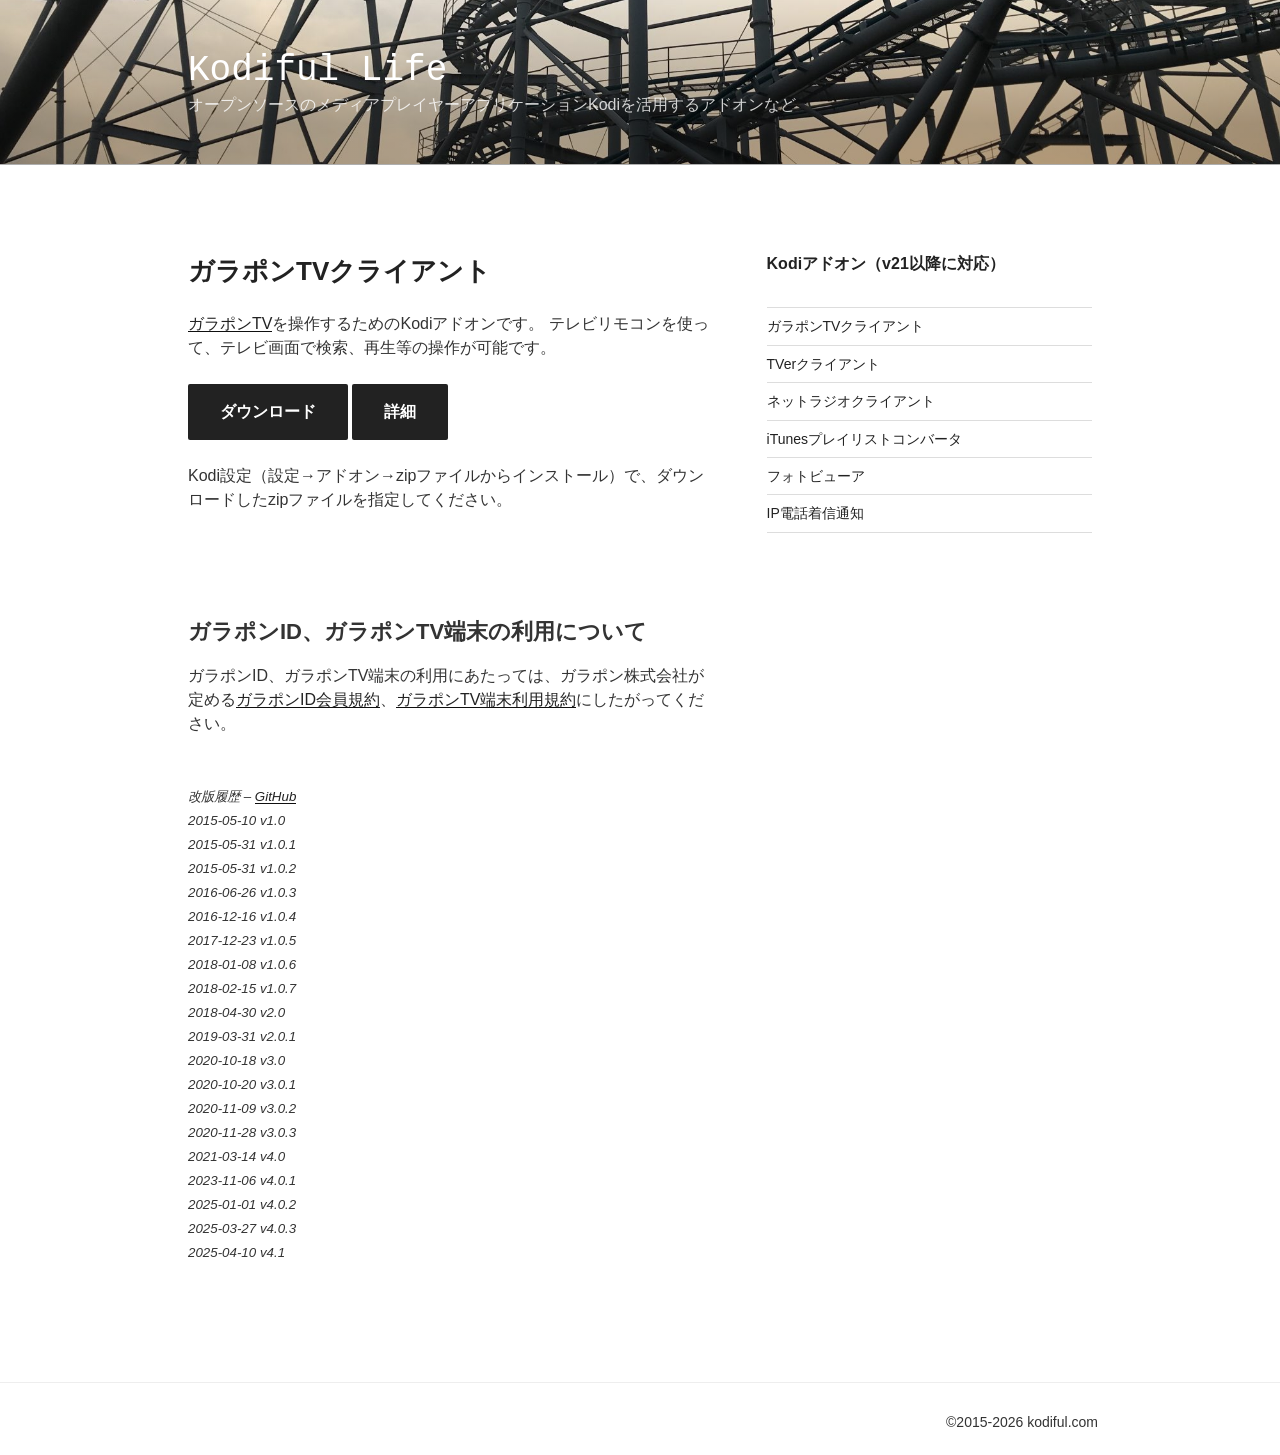
==== commit 6cc86b90: "fix paths" ====
--- a/garapon/index.html
+++ b/garapon/index.html
@@ -9,9 +9,9 @@
 <title>ガラポンTVクライアント &#8211; Kodiful Life</title>
 <meta name='robots' content='max-image-preview:large' />
 	<style>img:is([sizes="auto" i], [sizes^="auto," i]) { contain-intrinsic-size: 3000px 1500px }</style>
-	<link rel="icon" href="wp-content/uploads/2018/02/cropped-icons8-kodi-528-2-32x32.png" sizes="32x32" />
-<link rel="icon" href="wp-content/uploads/2018/02/cropped-icons8-kodi-528-2-192x192.png" sizes="192x192" />
-<link rel="apple-touch-icon" href="wp-content/uploads/2018/02/cropped-icons8-kodi-528-2-180x180.png" />
+	<link rel="icon" href="../wp-content/uploads/2018/02/cropped-icons8-kodi-528-2-32x32.png" sizes="32x32" />
+<link rel="icon" href="../wp-content/uploads/2018/02/cropped-icons8-kodi-528-2-192x192.png" sizes="192x192" />
+<link rel="apple-touch-icon" href="../wp-content/uploads/2018/02/cropped-icons8-kodi-528-2-180x180.png" />
 <meta name="msapplication-TileImage" content="https://kodiful.com/wp-content/uploads/2018/02/cropped-icons8-kodi-528-2-270x270.png" />
 
 <script>
@@ -36,7 +36,7 @@
 		<div class="custom-header">
 
 		<div class="custom-header-media">
-			<div id="wp-custom-header" class="wp-custom-header"><img src="wp-content/uploads/2018/02/cropped-IMG_0634.jpg" width="2000" height="1201" alt="" srcset="wp-content/uploads/2018/02/cropped-IMG_0634.jpg 2000w, wp-content/uploads/2018/02/cropped-IMG_0634-300x180.jpg 300w, wp-content/uploads/2018/02/cropped-IMG_0634-768x461.jpg 768w, wp-content/uploads/2018/02/cropped-IMG_0634-1024x615.jpg 1024w" sizes="(max-width: 767px) 200vw, 100vw" decoding="async" fetchpriority="high" /></div>		</div>
+			<div id="wp-custom-header" class="wp-custom-header"><img src="../wp-content/uploads/2018/02/cropped-IMG_0634.jpg" width="2000" height="1201" alt="" srcset="../wp-content/uploads/2018/02/cropped-IMG_0634.jpg 2000w, ../wp-content/uploads/2018/02/cropped-IMG_0634-300x180.jpg 300w, ../wp-content/uploads/2018/02/cropped-IMG_0634-768x461.jpg 768w, ../wp-content/uploads/2018/02/cropped-IMG_0634-1024x615.jpg 1024w" sizes="(max-width: 767px) 200vw, 100vw" decoding="async" fetchpriority="high" /></div>		</div>
 
 	<div class="site-branding">
 	<div class="wrap">
@@ -146,15 +146,15 @@
 :where(.wp-block-columns.is-layout-flex){gap: 2em;}:where(.wp-block-columns.is-layout-grid){gap: 2em;}
 :root :where(.wp-block-pullquote){font-size: 1.5em;line-height: 1.6;}
 </style>
-<link rel='stylesheet' id='twentyseventeen-style-css' href='wp-content/themes/twentyseventeen-child/style.css%3Fver=20250415.css' media='all' />
-<link rel='stylesheet' id='twentyseventeen-block-style-css' href='wp-content/themes/twentyseventeen/assets/css/blocks.css%3Fver=20240729.css' media='all' />
+<link rel='stylesheet' id='twentyseventeen-style-css' href='../wp-content/themes/twentyseventeen-child/style.css%3Fver=20250415.css' media='all' />
+<link rel='stylesheet' id='twentyseventeen-block-style-css' href='../wp-content/themes/twentyseventeen/assets/css/blocks.css%3Fver=20240729.css' media='all' />
 <script src="wp-includes/js/jquery/jquery.min.js%3Fver=3.7.1" id="jquery-core-js"></script>
 <script src="wp-includes/js/jquery/jquery-migrate.min.js%3Fver=3.4.1" id="jquery-migrate-js"></script>
 <script id="twentyseventeen-global-js-extra">
 var twentyseventeenScreenReaderText = {"quote":"<svg class=\"icon icon-quote-right\" aria-hidden=\"true\" role=\"img\"> <use href=\"#icon-quote-right\" xlink:href=\"#icon-quote-right\"><\/use> <\/svg>"};
 </script>
-<script src="wp-content/themes/twentyseventeen/assets/js/global.js%3Fver=20211130" id="twentyseventeen-global-js" defer data-wp-strategy="defer"></script>
-<script src="wp-content/themes/twentyseventeen/assets/js/jquery.scrollTo.js%3Fver=2.1.3" id="jquery-scrollto-js" defer data-wp-strategy="defer"></script>
+<script src="../wp-content/themes/twentyseventeen/assets/js/global.js%3Fver=20211130" id="twentyseventeen-global-js" defer data-wp-strategy="defer"></script>
+<script src="../wp-content/themes/twentyseventeen/assets/js/jquery.scrollTo.js%3Fver=2.1.3" id="jquery-scrollto-js" defer data-wp-strategy="defer"></script>
 <svg style="position: absolute; width: 0; height: 0; overflow: hidden;" version="1.1" xmlns="http://www.w3.org/2000/svg" xmlns:xlink="http://www.w3.org/1999/xlink">
 <defs>
 <symbol id="icon-behance" viewBox="0 0 37 32">
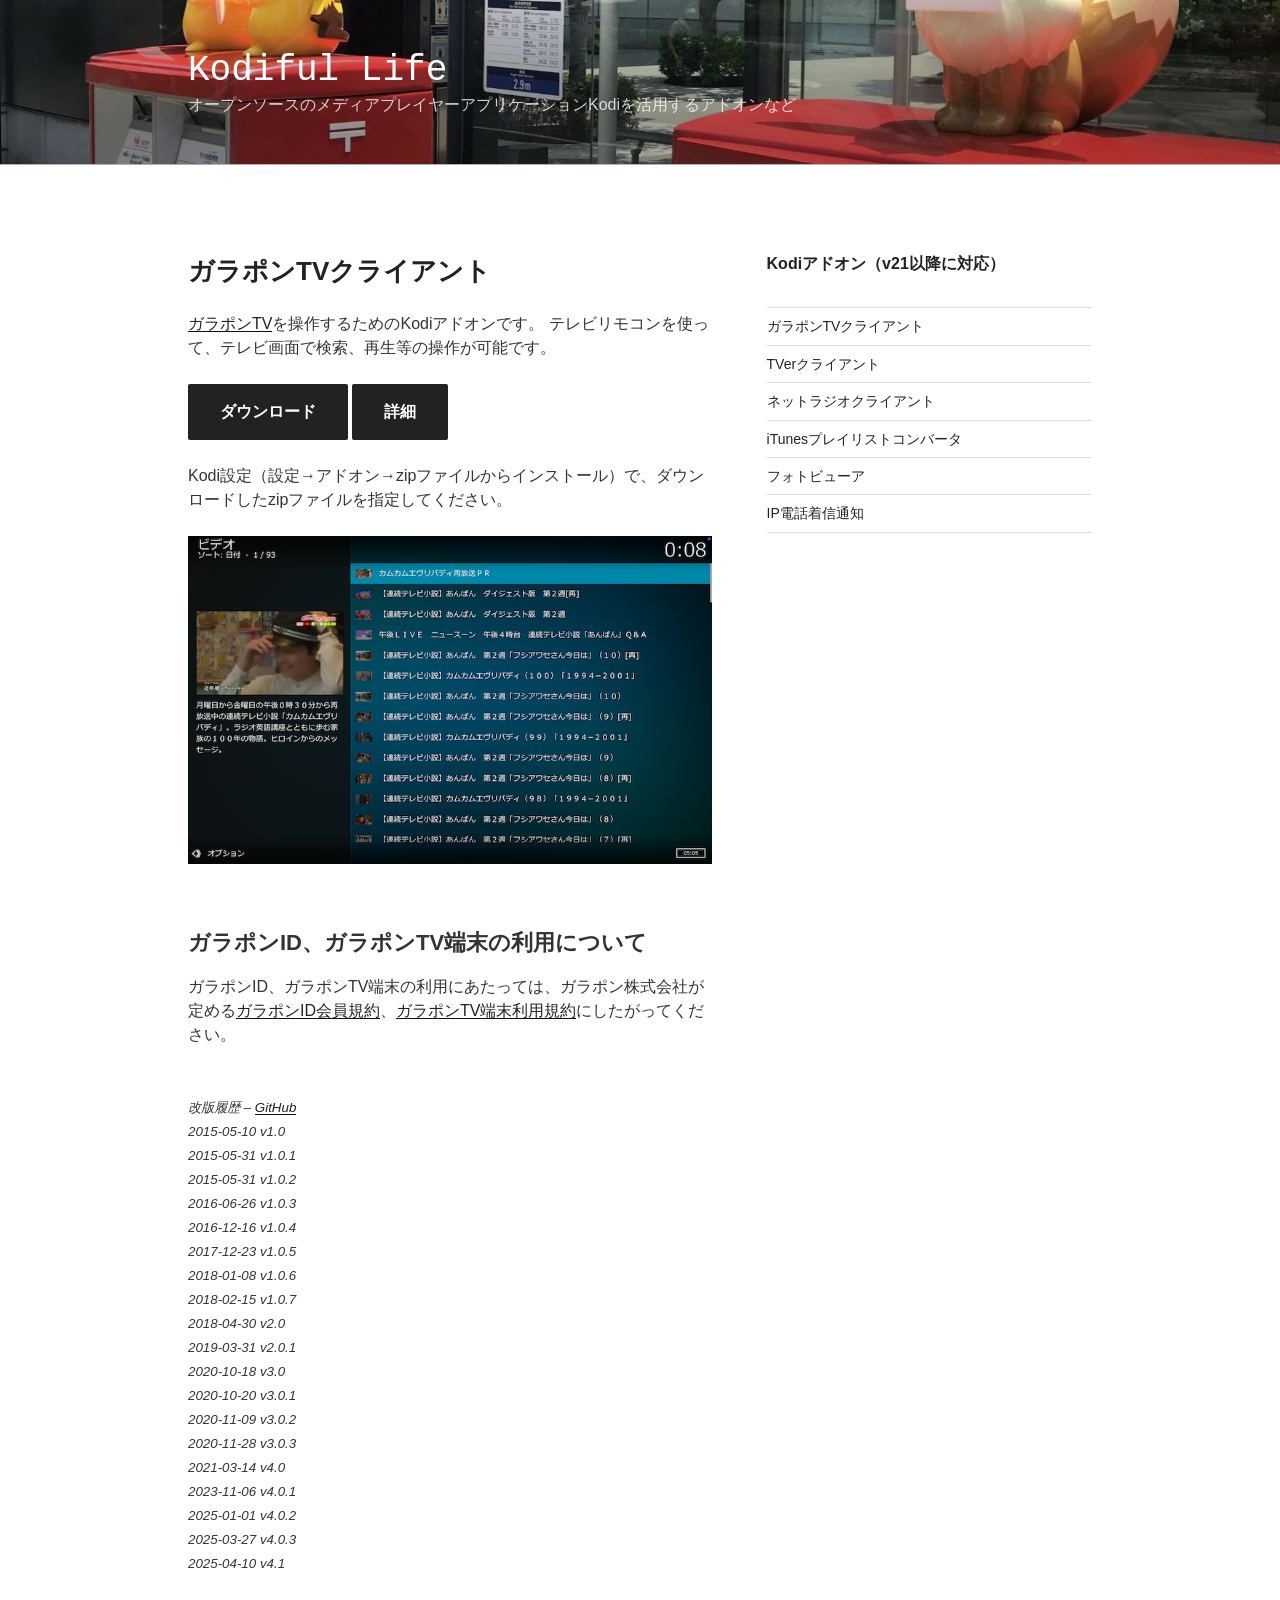
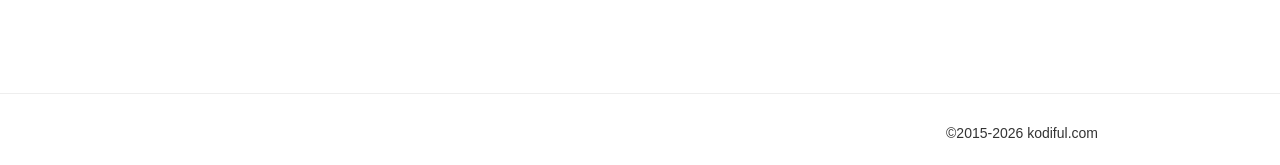
==== commit 98ec6f70: "add top image rotation" ====
--- a/garapon/index.html
+++ b/garapon/index.html
@@ -14,6 +14,7 @@
 <link rel="apple-touch-icon" href="../wp-content/uploads/2018/02/cropped-icons8-kodi-528-2-180x180.png" />
 <meta name="msapplication-TileImage" content="https://kodiful.com/wp-content/uploads/2018/02/cropped-icons8-kodi-528-2-270x270.png" />
 
+<script src="../topimage.js"></script>
 <script>
 	function onload() {
 		if( jQuery ) {
@@ -22,6 +23,7 @@
 				ga('send', 'event', 'button', 'click', $(this).attr('title'))
 			});
 		}
+		select_random_image2();
 	}
 </script>
 
@@ -43,7 +45,7 @@
 
 		
 		<div class="site-branding-text">
-										<p class="site-title"><a href="index.html" rel="home" >Kodiful Life</a></p>
+										<p class="site-title"><a href="../index.html" rel="home" >Kodiful Life</a></p>
 			
 							<p class="site-description">オープンソースのメディアプレイヤーアプリケーションKodiを活用するアドオンなど</p>
 					</div><!-- .site-branding-text -->
@@ -73,7 +75,7 @@
 		<p><a href="index.html#garapon">ガラポンTV</a>を操作するためのKodiアドオンです。 テレビリモコンを使って、テレビ画面で検索、再生等の操作が可能です。</p>
 <p><a href="https://github.com/kodiful/plugin.video.garapon.tv/archive/4.1.zip"><button class="ui" title="pplugin.video.garapon.tv-4.1.zip">ダウンロード</button></a> <a href="https://github.com/kodiful/plugin.video.garapon.tv" target="_blank" rel="noopener noreferrer"><button class="ui" title="plugin.video.garapon.tv">詳細</button></a></p>
 <p>Kodi設定（設定→アドオン→zipファイルからインストール）で、ダウンロードしたzipファイルを指定してください。</p>
-<p><img decoding="async" class="border" src="Images/plugin.video.garapon.tv/top.png" alt=""></p>
+<p><img decoding="async" class="border" src="../Images/plugin.video.garapon.tv/top.png" alt=""></p>
 <h3>ガラポンID、ガラポンTV端末の利用について</h3>
 <p>ガラポンID、ガラポンTV端末の利用にあたっては、ガラポン株式会社が定める<a href="http://garapon.tv/kiyaku/kiyaku_id/" target="_blank" rel="noopener noreferrer">ガラポンID会員規約</a>、<a href="http://garapon.tv/kiyaku/kiyaku_tanmatsu/" target="_blank" rel="noopener noreferrer">ガラポンTV端末利用規約</a>にしたがってください。</p>
 <p><em style="font-size: smaller;"><br />
@@ -132,7 +134,7 @@
 <script type="speculationrules">
 {"prefetch":[{"source":"document","where":{"and":[{"href_matches":"\/*"},{"not":{"href_matches":["\/wp-*.php","\/wp-admin\/*","\/wp-content\/uploads\/*","\/wp-content\/*","\/wp-content\/plugins\/*","\/wp-content\/themes\/twentyseventeen-child\/*","\/wp-content\/themes\/twentyseventeen\/*","\/*\\?(.+)"]}},{"not":{"selector_matches":"a[rel~=\"nofollow\"]"}},{"not":{"selector_matches":".no-prefetch, .no-prefetch a"}}]},"eagerness":"conservative"}]}
 </script>
-<link rel='stylesheet' id='wp-block-library-css' href='wp-includes/css/dist/block-library/style.min.css%3Fver=6.8.5.css' media='all' />
+<link rel='stylesheet' id='wp-block-library-css' href='../wp-includes/css/dist/block-library/style.min.css%3Fver=6.8.5.css' media='all' />
 <style id='wp-block-library-theme-inline-css'>
 .wp-block-audio :where(figcaption){color:#555;font-size:13px;text-align:center}.is-dark-theme .wp-block-audio :where(figcaption){color:#ffffffa6}.wp-block-audio{margin:0 0 1em}.wp-block-code{border:1px solid #ccc;border-radius:4px;font-family:Menlo,Consolas,monaco,monospace;padding:.8em 1em}.wp-block-embed :where(figcaption){color:#555;font-size:13px;text-align:center}.is-dark-theme .wp-block-embed :where(figcaption){color:#ffffffa6}.wp-block-embed{margin:0 0 1em}.blocks-gallery-caption{color:#555;font-size:13px;text-align:center}.is-dark-theme .blocks-gallery-caption{color:#ffffffa6}:root :where(.wp-block-image figcaption){color:#555;font-size:13px;text-align:center}.is-dark-theme :root :where(.wp-block-image figcaption){color:#ffffffa6}.wp-block-image{margin:0 0 1em}.wp-block-pullquote{border-bottom:4px solid;border-top:4px solid;color:currentColor;margin-bottom:1.75em}.wp-block-pullquote cite,.wp-block-pullquote footer,.wp-block-pullquote__citation{color:currentColor;font-size:.8125em;font-style:normal;text-transform:uppercase}.wp-block-quote{border-left:.25em solid;margin:0 0 1.75em;padding-left:1em}.wp-block-quote cite,.wp-block-quote footer{color:currentColor;font-size:.8125em;font-style:normal;position:relative}.wp-block-quote:where(.has-text-align-right){border-left:none;border-right:.25em solid;padding-left:0;padding-right:1em}.wp-block-quote:where(.has-text-align-center){border:none;padding-left:0}.wp-block-quote.is-large,.wp-block-quote.is-style-large,.wp-block-quote:where(.is-style-plain){border:none}.wp-block-search .wp-block-search__label{font-weight:700}.wp-block-search__button{border:1px solid #ccc;padding:.375em .625em}:where(.wp-block-group.has-background){padding:1.25em 2.375em}.wp-block-separator.has-css-opacity{opacity:.4}.wp-block-separator{border:none;border-bottom:2px solid;margin-left:auto;margin-right:auto}.wp-block-separator.has-alpha-channel-opacity{opacity:1}.wp-block-separator:not(.is-style-wide):not(.is-style-dots){width:100px}.wp-block-separator.has-background:not(.is-style-dots){border-bottom:none;height:1px}.wp-block-separator.has-background:not(.is-style-wide):not(.is-style-dots){height:2px}.wp-block-table{margin:0 0 1em}.wp-block-table td,.wp-block-table th{word-break:normal}.wp-block-table :where(figcaption){color:#555;font-size:13px;text-align:center}.is-dark-theme .wp-block-table :where(figcaption){color:#ffffffa6}.wp-block-video :where(figcaption){color:#555;font-size:13px;text-align:center}.is-dark-theme .wp-block-video :where(figcaption){color:#ffffffa6}.wp-block-video{margin:0 0 1em}:root :where(.wp-block-template-part.has-background){margin-bottom:0;margin-top:0;padding:1.25em 2.375em}
 </style>
@@ -148,8 +150,8 @@
 </style>
 <link rel='stylesheet' id='twentyseventeen-style-css' href='../wp-content/themes/twentyseventeen-child/style.css%3Fver=20250415.css' media='all' />
 <link rel='stylesheet' id='twentyseventeen-block-style-css' href='../wp-content/themes/twentyseventeen/assets/css/blocks.css%3Fver=20240729.css' media='all' />
-<script src="wp-includes/js/jquery/jquery.min.js%3Fver=3.7.1" id="jquery-core-js"></script>
-<script src="wp-includes/js/jquery/jquery-migrate.min.js%3Fver=3.4.1" id="jquery-migrate-js"></script>
+<script src="../wp-includes/js/jquery/jquery.min.js%3Fver=3.7.1" id="jquery-core-js"></script>
+<script src="../wp-includes/js/jquery/jquery-migrate.min.js%3Fver=3.4.1" id="jquery-migrate-js"></script>
 <script id="twentyseventeen-global-js-extra">
 var twentyseventeenScreenReaderText = {"quote":"<svg class=\"icon icon-quote-right\" aria-hidden=\"true\" role=\"img\"> <use href=\"#icon-quote-right\" xlink:href=\"#icon-quote-right\"><\/use> <\/svg>"};
 </script>
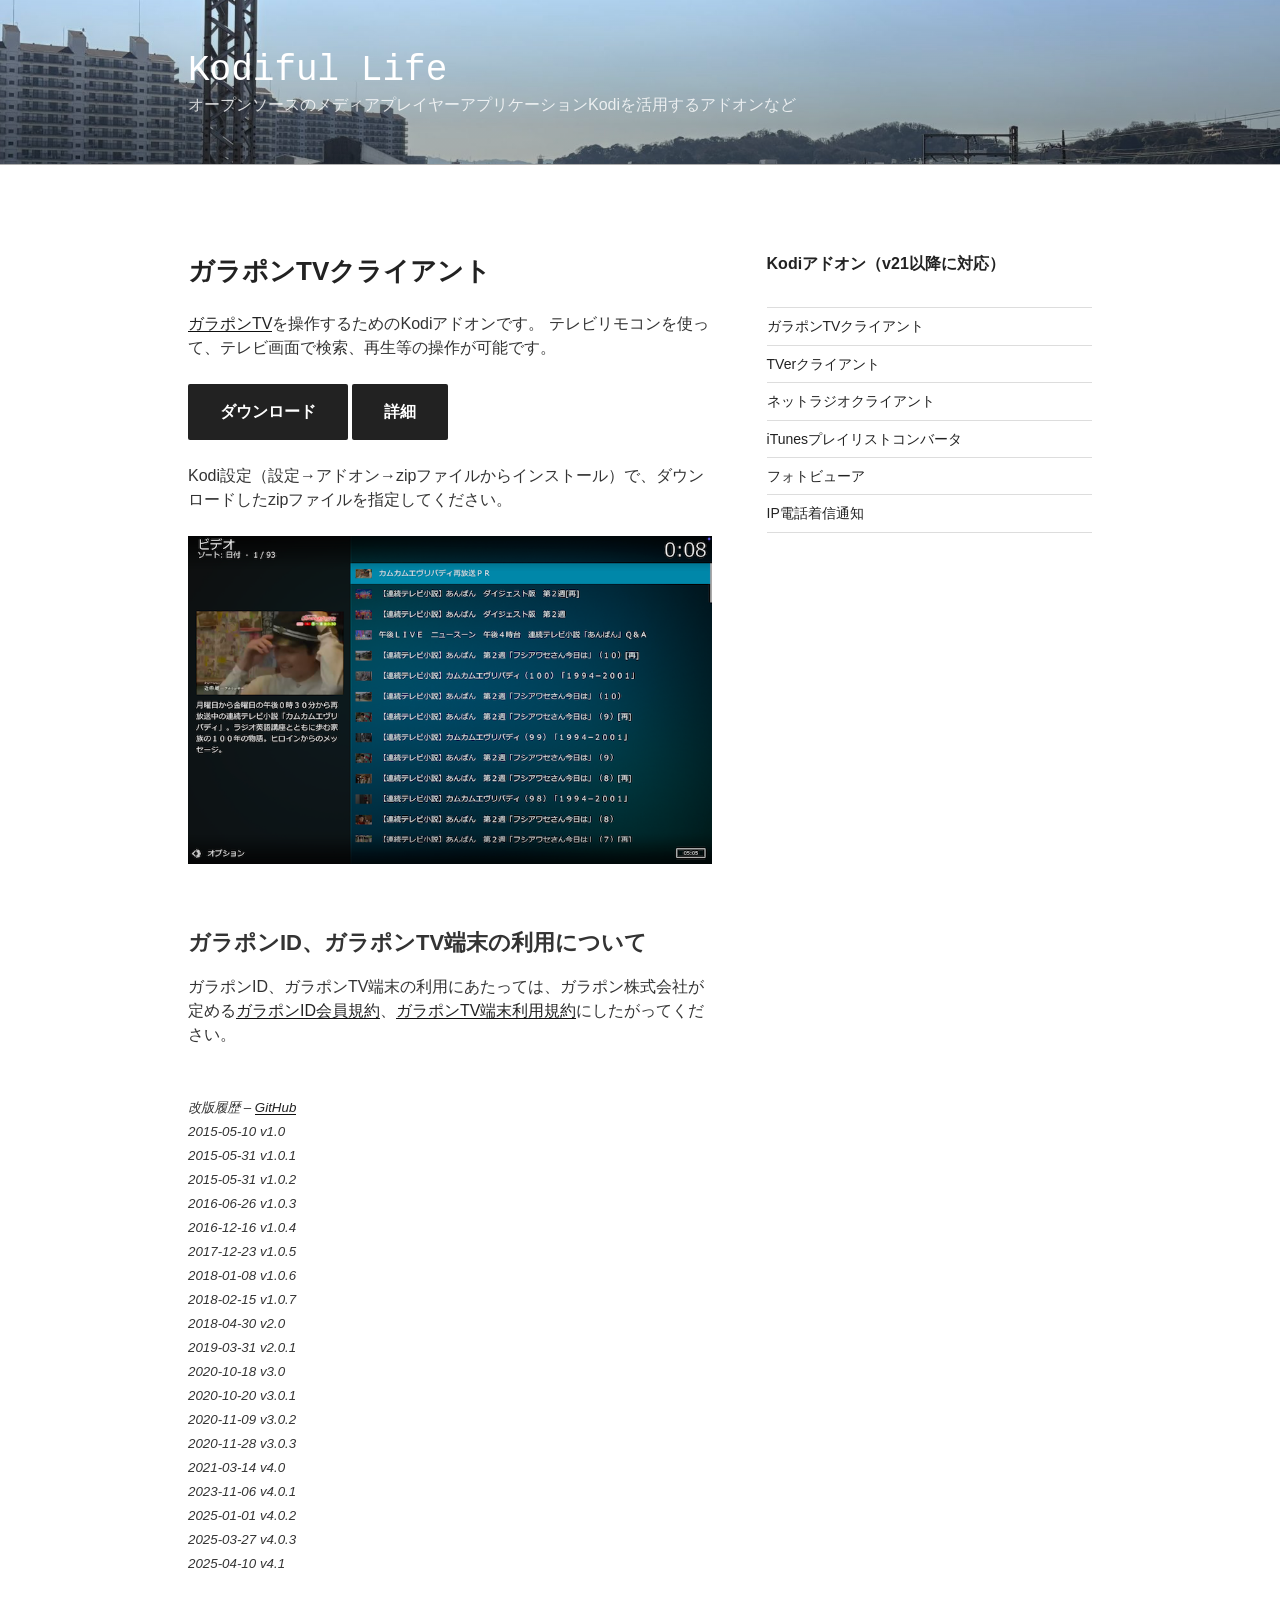
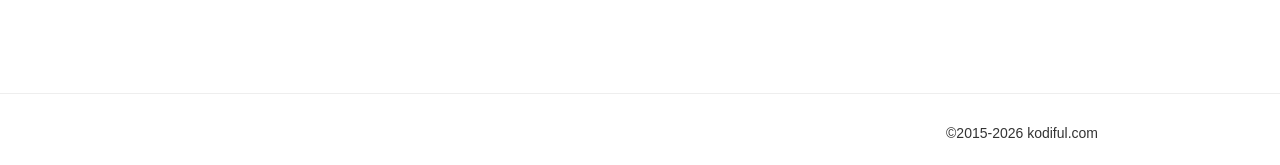
==== commit 88fb4af0: "improve top image rotation" ====
--- a/garapon/index.html
+++ b/garapon/index.html
@@ -38,7 +38,7 @@
 		<div class="custom-header">
 
 		<div class="custom-header-media">
-			<div id="wp-custom-header" class="wp-custom-header"><img src="../wp-content/uploads/2018/02/cropped-IMG_0634.jpg" width="2000" height="1201" alt="" srcset="../wp-content/uploads/2018/02/cropped-IMG_0634.jpg 2000w, ../wp-content/uploads/2018/02/cropped-IMG_0634-300x180.jpg 300w, ../wp-content/uploads/2018/02/cropped-IMG_0634-768x461.jpg 768w, ../wp-content/uploads/2018/02/cropped-IMG_0634-1024x615.jpg 1024w" sizes="(max-width: 767px) 200vw, 100vw" decoding="async" fetchpriority="high" /></div>		</div>
+			<div id="wp-custom-header" class="wp-custom-header"><img src="" width="2000" height="1201" alt="" sizes="(max-width: 767px) 200vw, 100vw" decoding="async" fetchpriority="high" /></div>		</div>
 
 	<div class="site-branding">
 	<div class="wrap">
